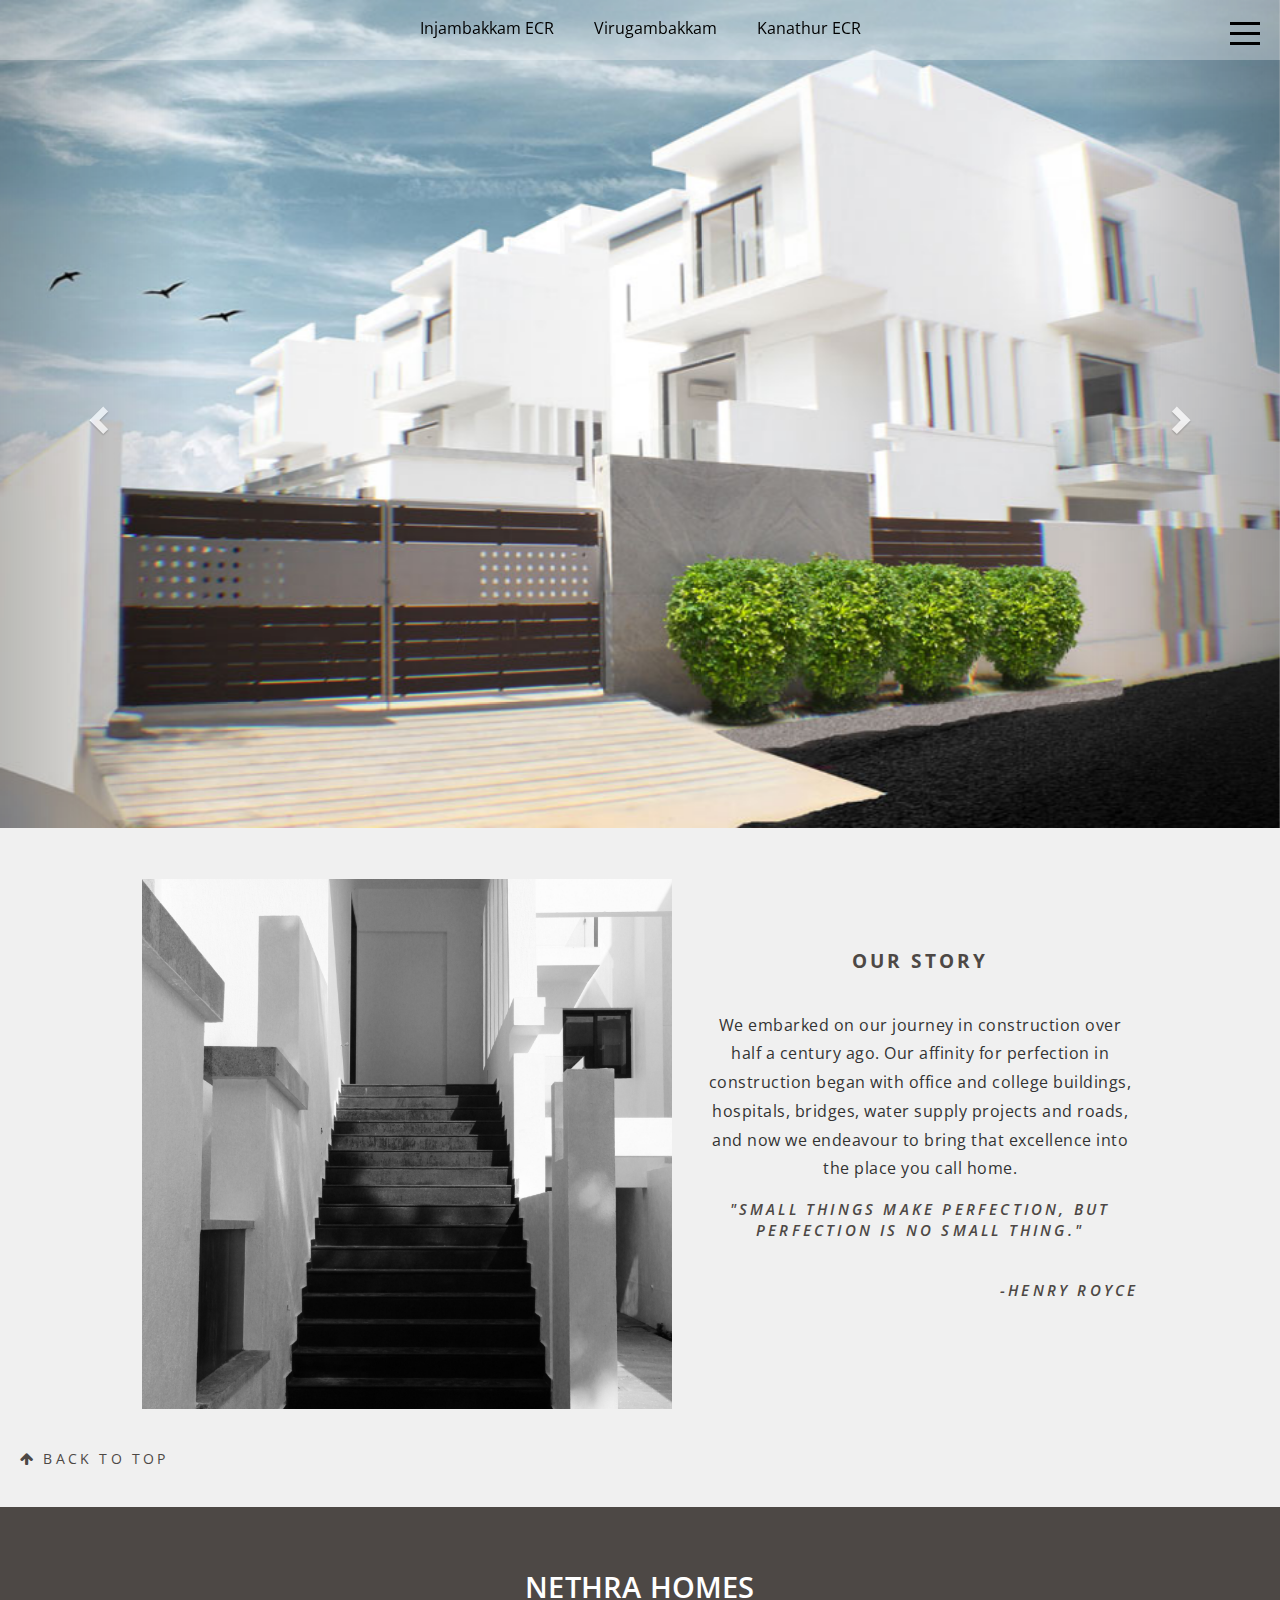
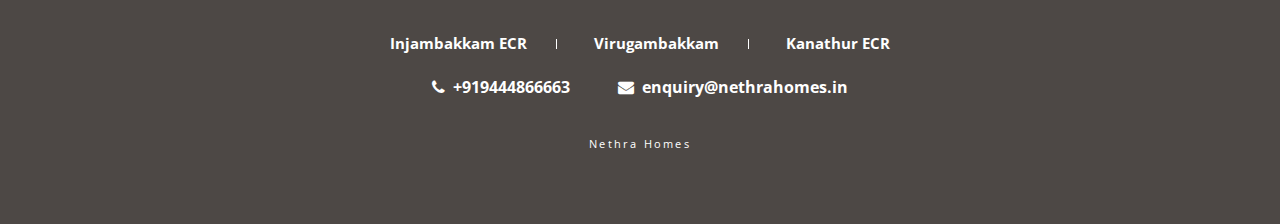
==== index.html @ 986ff78c "changes" ====
<!DOCTYPE html>
<html lang="en-GB" prefix="og: http://ogp.me/ns#">

<!-- Mirrored from housepartnership.co.uk/landing-page/ by HTTrack Website Copier/3.x [XR&CO'2014], Mon, 26 Mar 2018 14:25:42 GMT -->
<!-- Added by HTTrack --><meta http-equiv="content-type" content="text/html;charset=UTF-8" /><!-- /Added by HTTrack -->
<head>
    <meta charset="UTF-8">
    <meta content="width=device-width, initial-scale=1.0, user-scalable=0" name="viewport" />

    <!-- <link rel="profile" href="http://gmpg.org/xfn/11"> -->
    <!-- <link rel="pingback" href="../xmlrpc.html"> -->
    <link href='https://fonts.googleapis.com/css?family=Open+Sans:400,300,400italic,700,300italic,700italic' rel='stylesheet' type='text/css'>


    <title>Landing Page - House Partnership Estate Agents</title>

    <!-- This site is optimized with the Yoast SEO plugin v5.6.1 - https://yoast.com/wordpress/plugins/seo/ -->
    <!-- <link rel="canonical" href="index.html" />
    <meta property="og:locale" content="en_GB" />
    <meta property="og:type" content="article" />
    <meta property="og:title" content="Landing Page - House Partnership Estate Agents" />
    <meta property="og:url" content="index.html" />
    <meta property="og:site_name" content="House Partnership Estate Agents" />
    <meta name="twitter:card" content="summary" />
    <meta name="twitter:title" content="Landing Page - House Partnership Estate Agents" /> -->
    <!-- / Yoast SEO plugin. -->

    <!-- <link rel='dns-prefetch' href='http://wurfl.io/' />
    <link rel='dns-prefetch' href='http://maps.googleapis.com/' />
    <link rel='dns-prefetch' href='http://s.w.org/' />
    <link rel="alternate" type="application/rss+xml" title="House Partnership Estate Agents &raquo; Feed" href="../feed/index.html" />
    <link rel="alternate" type="application/rss+xml" title="House Partnership Estate Agents &raquo; Comments Feed" href="../comments/feed/index.html" /> -->
    <style type="text/css">
        img.wp-smiley,
        img.emoji {
            display: inline !important;
            border: none !important;
            box-shadow: none !important;
            height: 1em !important;
            width: 1em !important;
            margin: 0 .07em !important;
            vertical-align: -0.1em !important;
            background: none !important;
            padding: 0 !important;
        }
        .moveup{
            margin-top:-38%;
        }
        #top-image{
            position: fixed;
            width: 100%;
            height: 60px;
        }
        #top-image>h1{
            font-size: 2em;
        }
        @media screen and (max-width:600px){
            .moveup{
                margin-top: 0;
            }
            #top-image{
                height: 80px;
            }
            #top-image>h1{
                font-size: 1.5em;
            }
        }
    </style>

    <link rel="stylesheet" href="https://maxcdn.bootstrapcdn.com/bootstrap/3.3.7/css/bootstrap.min.css">
    <link rel="stylesheet" href="https://cdnjs.cloudflare.com/ajax/libs/font-awesome/4.7.0/css/font-awesome.min.css">
    <script src="https://ajax.googleapis.com/ajax/libs/jquery/3.3.1/jquery.min.js"></script>
    <script src="https://maxcdn.bootstrapcdn.com/bootstrap/3.3.7/js/bootstrap.min.js"></script>
    <!-- <link rel="stylesheet" href="https://cdnjs.cloudflare.com/ajax/libs/font-awesome/4.7.0/css/font-awesome.min.css"> -->
    <link rel='stylesheet' id='flexslider-css'  href='./wp-content/plugins/vebra-properties/includes/css/flexslider341d.css?ver=4.8.5' type='text/css' media='all' />
    <link rel='stylesheet' id='contact-form-7-css'  href='./wp-content/plugins/contact-form-7/includes/css/styles33a6.css?ver=4.9' type='text/css' media='all' />
    <link rel='stylesheet' id='house-style-css'  href='./wp-content/themes/house/style341d.css?ver=4.8.5' type='text/css' media='all' />
    <!-- <script type='text/javascript' src='./wp-includes/js/jquery/jqueryb8ff.js?ver=1.12.4'></script>
    <script type='text/javascript' src='./wp-includes/js/jquery/jquery-migrate.min330a.js?ver=1.4.1'></script>
    <script type='text/javascript' src='./wp-content/themes/house/js/modernizr-custom341d.js?ver=4.8.5'></script>
    <script type='text/javascript' src='https://maps.googleapis.com/maps/api/js?libraries=places%2Cdrawing%2Cgeometry&amp;ver=4.8.5'></script>
    <script type='text/javascript' src='./wp-content/plugins/vebra-properties/includes/js/infobubble-compiled341d.js?ver=4.8.5'></script>
    <script type='text/javascript' src='./wp-content/plugins/vebra-properties/includes/js/vp341d.js?ver=4.8.5'></script>
    <script type='text/javascript' src='./wp-content/plugins/vebra-properties/includes/js/vp_map341d.js?ver=4.8.5'></script> -->
    <link rel='https://api.w.org/' href='./wp-json/index.html' />
    <!-- <link rel="EditURI" type="application/rsd+xml" title="RSD" href="../xmlrpc0db0.html?rsd" />
    <link rel="wlwmanifest" type="application/wlwmanifest+xml" href="./wp-includes/wlwmanifest.html" />
    <meta name="generator" content="WordPress 4.8.5" />
    <link rel='shortlink' href='../indexd4c3.html?p=758' />
    <link rel="alternate" type="application/json+oembed" href="./wp-json/oembed/1.0/embed3ef6.json?url=http%3A%2F%2Fhousepartnership.co.uk%2Flanding-page%2F" />
    <link rel="alternate" type="text/xml+oembed" href="./wp-json/oembed/1.0/embed0c2a.json?url=http%3A%2F%2Fhousepartnership.co.uk%2Flanding-page%2F&amp;format=xml" />
    <link rel="icon" href="./wp-content/uploads/2016/02/cropped-house-favicon-32x32.png" sizes="32x32" />
    <link rel="icon" href="./wp-content/uploads/2016/02/cropped-house-favicon-192x192.png" sizes="192x192" />
    <link rel="apple-touch-icon-precomposed" href="./wp-content/uploads/2016/02/cropped-house-favicon-180x180.png" />
    <meta name="msapplication-TileImage" content="http://housepartnership.co.uk/wp-content/uploads/2016/02/cropped-house-favicon-270x270.png" /> -->

</head>

<body class="page-template page-template-templates page-template-landing-page page-template-templateslanding-page-php page page-id-758 not-home home">

<style>

    .container{
        padding: 0;
        width: 100%;
        max-width: 100%;
    }

    .carousel-inner .item img{
        height:100%;
        width: 100%;
        max-height: 92vh;
    }

    .carousel-caption a h2{
        text-align: center;
        color:lightblue;
        font-size: 25px;
        text-transform: capitalize;
        width: 100%;
        border-bottom: 2px solid darkgray;
        background-color: #333333;
        padding: 10px;
    }

    .carousel-caption a:hover{
        text-decoration: none;
    }

    .carousel-caption a h2:hover{
        transition: transform .5s;
        transform: scale(1.2);
        color:white;
        border-bottom: 2px solid white;
        background-color: #4B4846;
    }

    .carousel-caption{
        display: flex;
        justify-content: center;
        align-items: center;
    }

    .main-row{
        display: flex;
        justify-content: center;
        align-items: center;
        padding: 0 80px;
        margin: 0;
        background-color: #f0f0f0;
    }

    .main-content{
        text-align: center;
    }

    .main-quotes h1{
        font-size: 15px;
        letter-spacing: none;
        font-style: italic;
        font-weight: 600;
    }

    .main-quotes h2{
        margin-top: -5%;
    }

    .locations {
        display: flex;
        justify-content: center;
        align-items: center;
    }

    .locations span {
        font-size: 16px;
        letter-spacing: 0;
        margin:20px;

    }

    .locations span a {
        text-decoration: none;
        color: black;
    }

    .locations span a:hover {

        color:#d65050;

    }

    #top-image.scrolled {
        background-color: rgba(255,255,255,0.9) !important;
        transition: background-color 200ms linear;
    }

    #footer-lower-menu a{
        letter-spacing: 0;
    }
    #footer-menu a{
        letter-spacing: 0;
    }

    #menu-item-767,#menu-item-444,#menu-item-20{
        display: none;
    }

    @media screen and (max-width:700px){

        #menu-item-767,#menu-item-444,#menu-item-20{
            display:block;
        }
        .locations{
            display: none;
        }

        .carousel-inner .item img{
            min-height: 95vh;
        }

        .carousel-caption h2{
            width: 100%;
            font-size: 20px;
        }

        .main-row{
            display: block;
            padding: 0;
            margin: 0;
        }

        .main-head h2{
            font-size: 25px;
            margin-top: 5%;
        }
        #footer-lower-menu li {
            padding: 3% 0;
        }

    }
</style>
<div id="page" class="site">
    <div id="header-button-wrap" style="z-index: 9999">
        <div class="container center">
            <button id="menu-btn">
                <div id="menu-open">
                    <span></span>
                    <span></span>
                    <span></span>
                    <span></span>
                    <span></span>
                    <span></span>
                </div>
            </button>
        </div>
    </div>
    <nav id="main-nav" class="main-navigation" role="navigation">
        <div id="main-nav-inner">
            <div>
                <div id="close-nav">
                    <div class="container center cf">
                        <button class="close-btn"></button>
                    </div>
                </div>
                <div id="main-nav-wrap">
                    <h1 style="font-weight: 600;">NETHRA HOMES</h1>
                    <div class="menu-main-nav-container"><ul id="primary-menu" class="menu">

                        <li id="menu-item-768" class="menu-item menu-item-type-post_type menu-item-object-page menu-item-768">
                            <a href="index.html">Home</a>
                        </li>
                        <li id="menu-item-767" class="menu-item menu-item-type-post_type menu-item-object-page menu-item-768">
                            <a href="injambakkam.html">Injambakkam ECR</a>
                        </li>
                        <li id="menu-item-444" class="menu-item menu-item-type-post_type menu-item-object-page menu-item-445">
                            <a href="kanathur.html">Kanathur ECR</a>
                        </li>
                        <li id="menu-item-20" class="menu-item menu-item-type-custom menu-item-object-custom menu-item-21">
                            <a href="virugambakkam.html">Virugambakkam</a>
                        </li>
                        <li id="menu-item-445" class="menu-item menu-item-type-post_type menu-item-object-page menu-item-445">
                            <a href="home.html">About Us</a>
                        </li>
                        <li id="menu-item-21" class="menu-item menu-item-type-custom menu-item-object-custom menu-item-21">
                            <a href="#contact">Contact</a>
                        </li>
                    </ul></div>
                </div>
            </div>
    </nav><!-- .main-navigation -->

    <main id="main-content">

        <div id="top-image" style="position: fixed;z-index:999;">
            <div class="locations">
                <span><a href="injambakkam.html">Injambakkam ECR</a></span>
                <span><a href="virugambakkam.html">Virugambakkam</a></span>
                <span><a href="kanathur.html">Kanathur ECR</a></span>
            </div>
        </div>
        <!--<div style="padding:2.2%;"></div>-->

        <!--main-content-->



        <div class="container">
            <div id="myCarousel" class="carousel slide" data-ride="carousel">

                <!-- Wrapper for slides -->
                <div class="carousel-inner">
                    <div class="item active">
                        <img src="Injambakkam/side_elevation.jpg" alt="Los Angeles" style="width:100%;">
                        <!--<div class="carousel-caption">-->
                            <!--<a href="home.html"> <h2>Injambakkam ECR</h2></a>-->
                        <!--</div>-->
                    </div>

                    <div class="item">
                        <img src="Virugambakkam/NorthEastPerspective.jpg" alt="Chicago" style="width:100%;">
                        <!--<div class="carousel-caption">-->
                            <!--<a href="home.html"><h2>Virugambakkam</h2></a>-->
                        <!--</div>-->
                    </div>

                    <div class="item">
                        <img src="Kanathur/Front-Elevation.jpg" alt="New york" style="width:100%;">
                        <!--<div class="carousel-caption">-->
                            <!--<a href="home.html"><h2>Kanathur ECR</h2></a>-->
                        <!--</div>-->
                    </div>
                </div>

                <!-- Left and right controls -->
                <a class="left carousel-control" href="#myCarousel" data-slide="prev">
                    <span class="glyphicon glyphicon-chevron-left"></span>
                    <span class="sr-only">Previous</span>
                </a>
                <a class="right carousel-control" href="#myCarousel" data-slide="next">
                    <span class="glyphicon glyphicon-chevron-right"></span>
                    <span class="sr-only">Next</span>
                </a>
            </div>
        </div>

        <div style="padding: 2%;background-color: #f0f0f0;"></div>
        <div class="container">
        <div class="row main-row">
            <div class="col-md-6">
                    <img src="Kanathur/FrontStairs-square.jpg" class="img-responsive" alt="">
            </div>

            <div class="col-md-5 main-content">

                <div class="main-head">
                    <h2>Our Story</h2>
                </div>
                <div class="main-desc">
                    <p style="letter-spacing:0.5px;">
                        We embarked on our journey in construction over half a century ago.
                        Our affinity for perfection in construction began with office and
                        college buildings, hospitals, bridges, water supply projects and roads,
                        and now we endeavour to bring that excellence into the place you call home.
                    </p>
                </div>
                <div class="main-quotes">
                    <h1>"Small things make perfection, but perfection is no small thing."</h1>
                    <h1 style="float: right;">-Henry Royce</h1>
                </div>

            </div>

        </div>

        </div>






        <!--main-content-->

        <div id="to-top" class="container center" style="background-color: #F0F0F0">
            <a href="#">
                <span class="fa fa-arrow-up"></span> <span>Back To Top</span>
            </a>
        </div>

        <script type="text/javascript" src="./wp-content/themes/house/js/header-logo341d.js?ver=4.8.5"></script>
        <script type="text/javascript" src="./wp-content/themes/house/js/home.js"></script>

        <style>

            toplay .home #top-image video {
                visibility: hidden;
            }

            #top-image h1 span {
                font-size: 30px;
                margin-top: 10px;
            }

            @media only screen and (max-width: 986px) {

            }
        </style>




    </main><!-- #main-content -->



    <section id="contact" style="z-index:9999">

        <div id="contact-inner">

            <div class="container center cf">

                <div class="cf">
                    <button id="close-contact" class="close-btn"></button>
                </div>

                <div id="contact-details">

                    <h1>Contact</h1>

                    <!--<h2>SOUTH WEST LONDON</h2>-->

                    <p>Nethra Homes</p>
                    <br>
                    <p><span class="fa fa-phone">&nbsp;+919444866663</span></p>
                    <br>
                    <p><span class="fa fa-envelope">&nbsp;enquiry@nethrahomes.in</span></p>

                </div>


            </div>

        </div>

    </section>



    <footer id="main-footer" role="contentinfo">

        <div id="footer-logo">
            <h1 style="color: white;font-weight: 600;padding-bottom: 0;margin-bottom: -5%;letter-spacing:0.2px;">NETHRA HOMES</h1>
        </div>


        <nav id="footer-nav" class="main-navigation" role="navigation">

            <div class="menu-footer-lower-container"><ul id="footer-lower-menu" class="menu">
                <li id="menu-item-62" class="menu-item menu-item-type-post_type menu-item-object-page menu-item-62">
                    <a href="injambakkam.html" style="font-weight: 500;font-size:15px;"><strong>Injambakkam ECR</strong></a>
                </li>
                <li id="menu-item-162" class="menu-item menu-item-type-custom menu-item-object-custom menu-item-162">
                    <a href="virugambakkam.html" style="font-weight: 500;font-size:15px;"><strong>Virugambakkam</strong></a>
                </li>
                <li id="menu-item-162" class="menu-item menu-item-type-custom menu-item-object-custom menu-item-162">
                    <a href="kanathur.html" style="font-weight: 500;font-size:15px;"><strong>Kanathur ECR</strong></a>
                </li>
            </ul></div>
            <div class="menu-footer-menu-container"><ul id="footer-menu" class="menu">
                <li id="menu-item-51" class="menu-item menu-item-type-post_type menu-item-object-page menu-item-51">
                    <a href="#"><span class="fa fa-phone"></span>&nbsp; +919444866663</a>
                </li>
                <li id="menu-item-767" class="menu-item menu-item-type-post_type menu-item-object-page menu-item-767">
                    <a href="#" style="text-transform: lowercase;"><span class="fa fa-envelope"></span>&nbsp; enquiry@nethrahomes.in</a>
                </li>
            </ul></div>
        </nav>

        <p>Nethra Homes</p>

    </footer>

</div><!-- #page -->
<script>
    $(function () {
        $(document).scroll(function () {
            var $nav = $("#top-image");
            $nav.toggleClass('scrolled', $(this).scrollTop() > $nav.height());
        });
    });
</script>
<!-- <script type='text/javascript' src='wp-content/plugins/contact-form-7/includes/js/scripts33a6.js?ver=4.9'></script> -->
<!-- <script type='text/javascript' src='wp-content/themes/house/js/salvattore.min341d.js?ver=4.8.5'></script> -->
<!-- <script type='text/javascript' src='wp-content/themes/house/js/jquery.simplePagination341d.js?ver=4.8.5'></script> -->
<!-- <script type='text/javascript' src='http://wurfl.io/wurfl.js?ver=4.8.5'></script> -->
<script type='text/javascript' src='wp-content/themes/house/js/main341d.js?ver=4.8.5'></script>
<!-- <script type='text/javascript' src='wp-content/themes/house/js/properties-list341d.js?ver=4.8.5'></script> -->
<!-- <script type='text/javascript' src='./wp-content/themes/house/js/page341d.js?ver=4.8.5'></script> -->
<!-- <script type='text/javascript' src='./wp-content/themes/house/js/slick.min341d.js?ver=4.8.5'></script> -->
<!-- <script type='text/javascript' src='./wp-content/plugins/vebra-properties/includes/js/jquery.flexslider-min001e.js?ver=2.0.0'></script> -->
<!-- <script type='text/javascript' src='./wp-content/plugins/vebra-properties/includes/js/jquery.cookief269.js?ver=1.0.1'></script> -->
<!-- <script type='text/javascript' src='./wp-includes/js/wp-embed.min341d.js?ver=4.8.5'></script> -->


</body>

</html>
---- wp-content/themes/house/style341d.css ----
* {
  -webkit-box-sizing: border-box;
  box-sizing: border-box; }

html, body, div, span, applet, object, iframe,
h1, h2, h3, h4, h5, h6, p, blockquote, pre,
a, abbr, acronym, address, big, cite, code,
del, dfn, em, img, ins, kbd, q, s, samp,
small, strike, strong, sub, sup, tt, var,
b, u, i, center,
dl, dt, dd, ol, ul, li,
fieldset, form, label, legend,
table, caption, tbody, tfoot, thead, tr, th, td,
article, aside, canvas, details, embed,
figure, figcaption, footer, header, hgroup,
menu, nav, output, ruby, section, summary,
time, mark, audio, video {
  margin: 0;
  padding: 0;
  border: 0;
  font-size: 100%;
  font: inherit;
  vertical-align: baseline; }

/* HTML5 display-role reset for older browsers */
article, aside, details, figcaption, figure,
footer, header, hgroup, menu, nav, section {
  display: block; }

html {
  background-color: #fff; }

body {
  font-family: 'Open Sans', sans-serif;
  line-height: 1;
  letter-spacing: 0.2em; }

ol, ul {
  list-style: none; }

blockquote, q {
  quotes: none; }

blockquote:before, blockquote:after,
q:before, q:after {
  content: '';
  content: none; }

table {
  border-collapse: collapse;
  border-spacing: 0; }

a, button {
  color: #4d4845; }
  a:focus, button:focus {
    outline: none; }

input, textarea, button {
  letter-spacing: 0.1em;
  font-family: 'Open Sans', sans-serif;
  font-size: 1rem;
  font-weight: 100; }
  input:focus, textarea:focus, button:focus {
    outline: none;
    border: none; }

textarea {
  width: 100%;
  display: block; }

button {
  cursor: pointer; }

h1, h2, h3, h4, h5, h6 {
  color: #4d4845;
  line-height: 1.2; }

h1 {
  margin-bottom: 1em;
  font-size: 1.8rem;
  font-weight: 100;
  text-transform: uppercase;
  line-height: 1.4;
}
  h1:after {
    content: '';
    width: 55px;
    height: 1px;
    display: block;
    margin-top: 1.5em;
  }

h2 {
  margin-bottom: 2em;
  font-size: 1.2rem;
  font-weight: bold;
  text-transform: uppercase; }

p {
  margin: 1em 0;
  line-height: 1.8;
  letter-spacing: 0.1em; }
  p a {
    color: inherit; }

a[href^="tel"] {
  color: inherit;
  text-decoration: none; }

strong {
  font-weight: bold; }

::-webkit-input-placeholder {
  color: #fff; }

::-moz-placeholder {
  color: #fff; }

:-ms-input-placeholder {
  color: #fff; }

:-moz-placeholder {
  color: #fff; }

@font-face {
  font-family: 'icomoon';
  src: url("fonts/icomoon9cbf.html?3mn1bl");
  src: url("fonts/icomoon9cbf.html?3mn1bl#iefix") format("embedded-opentype"), url("fonts/icomoon9cbf-2.html?3mn1bl") format("truetype"), url("fonts/icomoon9cbf-3.html?3mn1bl") format("woff"), url("fonts/icomoon9cbf.svg?3mn1bl#icomoon") format("svg");
  font-weight: normal;
  font-style: normal; }

[class^="icon-"], [class*=" icon-"] {
  /* use !important to prevent issues with browser extensions that change fonts */
  font-family: 'icomoon' !important;
  speak: none;
  font-style: normal;
  font-weight: normal;
  font-variant: normal;
  text-transform: none;
  line-height: 1;
  /* Better Font Rendering =========== */
  -webkit-font-smoothing: antialiased;
  -moz-osx-font-smoothing: grayscale; }

.icon-pinterest:before {
  content: "\e90e"; }

.icon-instagram:before {
  content: "\e90f"; }

.icon-twitter:before {
  content: "\e910"; }

.icon-linkedin:before {
  content: "\eaca"; }

.icon-facebook:before {
  content: "\e911"; }

.icon-film:before {
  content: "\e90d"; }

.icon-globe:before {
  content: "\e90c"; }

.icon-chevron-up:before {
  content: "\e909"; }

.icon-chevron-down:before {
  content: "\e908"; }

.icon-chevron-right:before {
  content: "\e90a"; }

.icon-chevron-left:before {
  content: "\e90b"; }

.icon-download:before {
  content: "\e903"; }

.icon-location:before {
  content: "\e904"; }

.icon-email:before {
  content: "\e905"; }

.icon-gallery:before {
  content: "\e912";
  color: #4d4845; }

.icon-share:before {
  content: "\e906"; }

.icon-play:before {
  content: "\e901"; }

.icon-arrow-up:before {
  content: "\e902"; }

.icon-arrow-left:before {
  content: "\e907"; }

.icon-arrow-right:before {
  content: "\e900"; }

/* Slider */
.slick-slider {
  position: relative;
  display: block;
  -moz-box-sizing: border-box;
  -webkit-box-sizing: border-box;
  box-sizing: border-box;
  -webkit-touch-callout: none;
  -webkit-user-select: none;
  -khtml-user-select: none;
  -moz-user-select: none;
  -ms-user-select: none;
  user-select: none;
  -ms-touch-action: pan-y;
  touch-action: pan-y;
  -webkit-tap-highlight-color: transparent; }

.slick-list {
  position: relative;
  overflow: hidden;
  display: block;
  margin: 0;
  padding: 0; }
  .slick-list:focus {
    outline: none; }
  .slick-list.dragging {
    cursor: pointer;
    cursor: hand; }

.slick-slider .slick-track,
.slick-slider .slick-list {
  -webkit-transform: translate3d(0, 0, 0);
  -moz-transform: translate3d(0, 0, 0);
  -ms-transform: translate3d(0, 0, 0);
  -o-transform: translate3d(0, 0, 0);
  transform: translate3d(0, 0, 0); }

.slick-track {
  position: relative;
  left: 0;
  top: 0;
  display: block; }
  .slick-track:before, .slick-track:after {
    content: "";
    display: table; }
  .slick-track:after {
    clear: both; }
  .slick-loading .slick-track {
    visibility: hidden; }

.slick-slide {
  float: left;
  height: 100%;
  min-height: 1px;
  display: none; }
  [dir="rtl"] .slick-slide {
    float: right; }
  .slick-slide img {
    display: block; }
  .slick-slide.slick-loading img {
    display: none; }
  .slick-slide.dragging img {
    pointer-events: none; }
  .slick-initialized .slick-slide {
    display: block; }
  .slick-loading .slick-slide {
    visibility: hidden; }
  .slick-vertical .slick-slide {
    display: block;
    height: auto;
    border: 1px solid transparent; }
  .slick-slide:focus {
    outline: none; }

.slick-arrow.slick-hidden {
  display: none; }

/* Make clicks pass-through */
#nprogress {
  pointer-events: none; }

#nprogress .bar {
  background: #29d;
  position: fixed;
  z-index: 1031;
  top: 0;
  left: 0;
  width: 100%;
  height: 2px; }

/* Fancy blur effect */
#nprogress .peg {
  display: block;
  position: absolute;
  right: 0px;
  width: 100px;
  height: 100%;
  -webkit-box-shadow: 0 0 10px #29d, 0 0 5px #29d;
  box-shadow: 0 0 10px #29d, 0 0 5px #29d;
  opacity: 1.0;
  -webkit-transform: rotate(3deg) translate(0px, -4px);
  -ms-transform: rotate(3deg) translate(0px, -4px);
  transform: rotate(3deg) translate(0px, -4px); }

/* Remove these to get rid of the spinner */
#nprogress .spinner {
  display: block;
  position: fixed;
  z-index: 1031;
  top: 15px;
  right: 15px; }

#nprogress .spinner-icon {
  width: 18px;
  height: 18px;
  -webkit-box-sizing: border-box;
  box-sizing: border-box;
  border: solid 2px transparent;
  border-top-color: #29d;
  border-left-color: #29d;
  border-radius: 50%;
  -webkit-animation: nprogress-spinner 400ms linear infinite;
  animation: nprogress-spinner 400ms linear infinite; }

.nprogress-custom-parent {
  overflow: hidden;
  position: relative; }

.nprogress-custom-parent #nprogress .spinner,
.nprogress-custom-parent #nprogress .bar {
  position: absolute; }

@-webkit-keyframes nprogress-spinner {
  0% {
    -webkit-transform: rotate(0deg); }
  100% {
    -webkit-transform: rotate(360deg); } }

@keyframes nprogress-spinner {
  0% {
    -webkit-transform: rotate(0deg);
    transform: rotate(0deg); }
  100% {
    -webkit-transform: rotate(360deg);
    transform: rotate(360deg); } }

.cf:before, .cf:after {
  content: '';
  display: block;
  clear: both; }

.full-height {
  height: 568px;
  height: 100vh; }

.container {
  max-width: 1660px; }

.small-container {
  max-width: 840px; }

.center {
  margin-left: auto;
  margin-right: auto; }

.close-btn {
  width: 30px;
  height: 30px;
  border: none;
  padding: 0;
  margin: 0;
  background: none;
  position: relative; }
  .close-btn:before, .close-btn:after {
    content: '';
    width: 100%;
    height: 3px;
    background-color: #fff;
    position: absolute;
    top: 50%;
    left: 0; }
  .close-btn:before {
    -webkit-transform: translateY(-50%) rotate(45deg);
    -ms-transform: translateY(-50%) rotate(45deg);
    transform: translateY(-50%) rotate(45deg); }
  .close-btn:after {
    -webkit-transform: translateY(-50%) rotate(-45deg);
    -ms-transform: translateY(-50%) rotate(-45deg);
    transform: translateY(-50%) rotate(-45deg); }

#wpadminbar {
  display: none; }

#main-header {
  width: 100%;
  height: 66px;
  position: absolute;
  top: 0;
  left: 0;
  background-color: transparent;
  pointer-events: none;
  z-index: 500;
  -webkit-transition: background-color 0.5s;
  -o-transition: background-color 0.5s;
  transition: background-color 0.5s; }
  #main-header.fix-logo {
    position: fixed; }
    #main-header.fix-logo #main-header-inner {
      height: 100% !important; }
    #main-header.fix-logo #main-header-logo svg {
      height: 32px; }
    #main-header.fix-logo #main-logo-backup span {
      height: 31px; }
    #main-header.fix-logo .main-logo-backup-h {
      width: 24px;
      -webkit-transition: width 0.75s, height 0.75s;
      -o-transition: width 0.75s, height 0.75s;
      transition: width 0.75s, height 0.75s; }
    #main-header.fix-logo .main-logo-backup-o {
      width: 20px;
      -webkit-transition: width 0.75s, height 0.75s, opacity 0.5s 0.4s;
      -o-transition: width 0.75s, height 0.75s, opacity 0.5s 0.4s;
      transition: width 0.75s, height 0.75s, opacity 0.5s 0.4s; }
    #main-header.fix-logo .main-logo-backup-u {
      width: 24px;
      -webkit-transition: width 0.75s, height 0.75s, opacity 0.5s 0.3s;
      -o-transition: width 0.75s, height 0.75s, opacity 0.5s 0.3s;
      transition: width 0.75s, height 0.75s, opacity 0.5s 0.3s; }
    #main-header.fix-logo .main-logo-backup-s {
      width: 14px;
      -webkit-transition: width 0.75s, height 0.75s, opacity 0.5s 0.2s;
      -o-transition: width 0.75s, height 0.75s, opacity 0.5s 0.2s;
      transition: width 0.75s, height 0.75s, opacity 0.5s 0.2s; }
    #main-header.fix-logo .main-logo-backup-e {
      width: 17px;
      -webkit-transition: width 0.75s, height 0.75s, opacity 0.5s 0.1s;
      -o-transition: width 0.75s, height 0.75s, opacity 0.5s 0.1s;
      transition: width 0.75s, height 0.75s, opacity 0.5s 0.1s; }
    #main-header.fix-logo .main-logo-backup-dot {
      width: 4px;
      -webkit-transition: width 0.75s, height 0.75s, -webkit-transform 0.5s 0.6s;
      transition: width 0.75s, height 0.75s, -webkit-transform 0.5s 0.6s;
      -o-transition: width 0.75s, height 0.75s, transform 0.5s 0.6s;
      transition: width 0.75s, height 0.75s, transform 0.5s 0.6s;
      transition: width 0.75s, height 0.75s, transform 0.5s 0.6s, -webkit-transform 0.5s 0.6s; }
  #main-header.shrink-logo-perm #main-header-inner {
    height: 66px !important;
    -webkit-transition: height 0.75s;
    -o-transition: height 0.75s;
    transition: height 0.75s;
    position: fixed; }
  #main-header.shrink-logo-perm #main-header-logo {
    width: 123px !important; }
    #main-header.shrink-logo-perm #main-header-logo svg {
      height: 32px; }
  #main-header.shrink-logo-perm #main-logo-backup span {
    height: 31px; }
  #main-header.shrink-logo-perm .main-logo-backup-h {
    width: 24px;
    -webkit-transition: width 0.75s, height 0.75s;
    -o-transition: width 0.75s, height 0.75s;
    transition: width 0.75s, height 0.75s; }
  #main-header.shrink-logo-perm .main-logo-backup-o {
    width: 20px;
    -webkit-transition: width 0.75s, height 0.75s, opacity 0.5s 0.4s;
    -o-transition: width 0.75s, height 0.75s, opacity 0.5s 0.4s;
    transition: width 0.75s, height 0.75s, opacity 0.5s 0.4s; }
  #main-header.shrink-logo-perm .main-logo-backup-u {
    width: 24px;
    -webkit-transition: width 0.75s, height 0.75s, opacity 0.5s 0.3s;
    -o-transition: width 0.75s, height 0.75s, opacity 0.5s 0.3s;
    transition: width 0.75s, height 0.75s, opacity 0.5s 0.3s; }
  #main-header.shrink-logo-perm .main-logo-backup-s {
    width: 14px;
    -webkit-transition: width 0.75s, height 0.75s, opacity 0.5s 0.2s;
    -o-transition: width 0.75s, height 0.75s, opacity 0.5s 0.2s;
    transition: width 0.75s, height 0.75s, opacity 0.5s 0.2s; }
  #main-header.shrink-logo-perm .main-logo-backup-e {
    width: 17px;
    -webkit-transition: width 0.75s, height 0.75s, opacity 0.5s 0.1s;
    -o-transition: width 0.75s, height 0.75s, opacity 0.5s 0.1s;
    transition: width 0.75s, height 0.75s, opacity 0.5s 0.1s; }
  #main-header.shrink-logo-perm .main-logo-backup-dot {
    width: 4px;
    -webkit-transition: width 0.75s, height 0.75s, -webkit-transform 0.5s 0.6s;
    transition: width 0.75s, height 0.75s, -webkit-transform 0.5s 0.6s;
    -o-transition: width 0.75s, height 0.75s, transform 0.5s 0.6s;
    transition: width 0.75s, height 0.75s, transform 0.5s 0.6s;
    transition: width 0.75s, height 0.75s, transform 0.5s 0.6s, -webkit-transform 0.5s 0.6s; }

#main-header-inner {
  position: relative; }
  #main-header-inner .container {
    height: 100%;
    padding: 20px; }
    #main-header-inner .container > div {
      height: 100%;
      position: relative; }

#main-header-logo {
  width: 100%;
  position: absolute;
  top: 50%;
  left: 0;
  display: block;
  -webkit-transform: translateY(-50%) translateZ(0);
  transform: translateY(-50%) translateZ(0);
  -webkit-perspective: 1000;
  perspective: 1000;
  -webkit-backface-visibility: hidden;
  backface-visibility: hidden;
  -webkit-transition: width 0.75s;
  -o-transition: width 0.75s;
  transition: width 0.75s;
  text-align: center; }
  #main-header-logo a {
    display: inline-block;
    pointer-events: auto; }
  #main-header-logo svg {
    width: auto;
    height: 42px;
    display: inline-block;
    overflow: visible;
    stroke: #fff;
    stroke-width: 1px;
    fill: #fff;
    -webkit-transition: height 0.5s, fill 0.5s, stroke 0.5s;
    -o-transition: height 0.5s, fill 0.5s, stroke 0.5s;
    transition: height 0.5s, fill 0.5s, stroke 0.5s; }

.logo-dot {
  -webkit-transform: translateX(0);
  -ms-transform: translateX(0);
  transform: translateX(0);
  -webkit-transition: -webkit-transform 0.5s;
  transition: -webkit-transform 0.5s;
  -o-transition: transform 0.5s;
  transition: transform 0.5s;
  transition: transform 0.5s, -webkit-transform 0.5s; }

.logo-o, .logo-u, .logo-s, .logo-e {
  stroke-dasharray: 1000; }

.logo-o {
  -webkit-transition: fill 2s 0.1s, stroke-dashoffset 0.5s 0.1s;
  -o-transition: fill 2s 0.1s, stroke-dashoffset 0.5s 0.1s;
  transition: fill 2s 0.1s, stroke-dashoffset 0.5s 0.1s;
  stroke-dashoffset: 830; }

.logo-u {
  -webkit-transition: fill 2s 0.2s, stroke-dashoffset 0.5s 0.2s;
  -o-transition: fill 2s 0.2s, stroke-dashoffset 0.5s 0.2s;
  transition: fill 2s 0.2s, stroke-dashoffset 0.5s 0.2s;
  stroke-dashoffset: 700; }

.logo-s {
  -webkit-transition: fill 2s 0.3s, stroke-dashoffset 0.5s 0.3s;
  -o-transition: fill 2s 0.3s, stroke-dashoffset 0.5s 0.3s;
  transition: fill 2s 0.3s, stroke-dashoffset 0.5s 0.3s;
  stroke-dashoffset: 760; }

.logo-e {
  -webkit-transition: fill 2s 0.4s, stroke-dashoffset 0.5s 0.4s;
  -o-transition: fill 2s 0.4s, stroke-dashoffset 0.5s 0.4s;
  transition: fill 2s 0.4s, stroke-dashoffset 0.5s 0.4s;
  stroke-dashoffset: 790; }

.shrink-logo .logo-dot, .shrink-logo-perm .logo-dot, .page-template-properties #main-header-logo .logo-dot, .page-template-properties-rent #main-header-logo .logo-dot, .page-template-default.not-home #main-header-logo .logo-dot, .error404 #main-header-logo .logo-dot, .page-template-videos #main-header-logo .logo-dot {
  -webkit-transform: translateX(-200px);
  -ms-transform: translateX(-200px);
  transform: translateX(-200px);
  -webkit-transition: -webkit-transform 0.5s 0.6s;
  transition: -webkit-transform 0.5s 0.6s;
  -o-transition: transform 0.5s 0.6s;
  transition: transform 0.5s 0.6s;
  transition: transform 0.5s 0.6s, -webkit-transform 0.5s 0.6s; }

.shrink-logo .logo-o, .shrink-logo .logo-u, .shrink-logo .logo-s, .shrink-logo .logo-e, .shrink-logo-perm .logo-o, .shrink-logo-perm .logo-u, .shrink-logo-perm .logo-s, .shrink-logo-perm .logo-e, .page-template-properties #main-header-logo .logo-o, .page-template-properties #main-header-logo .logo-u, .page-template-properties #main-header-logo .logo-s, .page-template-properties #main-header-logo .logo-e, .page-template-properties-rent #main-header-logo .logo-o, .page-template-properties-rent #main-header-logo .logo-u, .page-template-properties-rent #main-header-logo .logo-s, .page-template-properties-rent #main-header-logo .logo-e, .page-template-default.not-home #main-header-logo .logo-o, .page-template-default.not-home #main-header-logo .logo-u, .page-template-default.not-home #main-header-logo .logo-s, .page-template-default.not-home #main-header-logo .logo-e, .error404 #main-header-logo .logo-o, .error404 #main-header-logo .logo-u, .error404 #main-header-logo .logo-s, .error404 #main-header-logo .logo-e, .page-template-videos #main-header-logo .logo-o, .page-template-videos #main-header-logo .logo-u, .page-template-videos #main-header-logo .logo-s, .page-template-videos #main-header-logo .logo-e {
  fill: rgba(255, 255, 255, 0);
  stroke-dashoffset: 1000; }

.shrink-logo .logo-o, .shrink-logo-perm .logo-o, .page-template-properties #main-header-logo .logo-o, .page-template-properties-rent #main-header-logo .logo-o, .page-template-default.not-home #main-header-logo .logo-o, .error404 #main-header-logo .logo-o, .page-template-videos #main-header-logo .logo-o {
  -webkit-transition: fill 0.5s 0.3s, stroke-dashoffset 0.5s 0.4s;
  -o-transition: fill 0.5s 0.3s, stroke-dashoffset 0.5s 0.4s;
  transition: fill 0.5s 0.3s, stroke-dashoffset 0.5s 0.4s; }

.shrink-logo .logo-u, .shrink-logo-perm .logo-u, .page-template-properties #main-header-logo .logo-u, .page-template-properties-rent #main-header-logo .logo-u, .page-template-default.not-home #main-header-logo .logo-u, .error404 #main-header-logo .logo-u, .page-template-videos #main-header-logo .logo-u {
  -webkit-transition: fill 0.5s 0.2s, stroke-dashoffset 0.5s 0.3s;
  -o-transition: fill 0.5s 0.2s, stroke-dashoffset 0.5s 0.3s;
  transition: fill 0.5s 0.2s, stroke-dashoffset 0.5s 0.3s; }

.shrink-logo .logo-s, .shrink-logo-perm .logo-s, .page-template-properties #main-header-logo .logo-s, .page-template-properties-rent #main-header-logo .logo-s, .page-template-default.not-home #main-header-logo .logo-s, .error404 #main-header-logo .logo-s, .page-template-videos #main-header-logo .logo-s {
  -webkit-transition: fill 0.5s 0.1s, stroke-dashoffset 0.5s 0.2s;
  -o-transition: fill 0.5s 0.1s, stroke-dashoffset 0.5s 0.2s;
  transition: fill 0.5s 0.1s, stroke-dashoffset 0.5s 0.2s; }

.shrink-logo .logo-e, .shrink-logo-perm .logo-e, .page-template-properties #main-header-logo .logo-e, .page-template-properties-rent #main-header-logo .logo-e, .page-template-default.not-home #main-header-logo .logo-e, .error404 #main-header-logo .logo-e, .page-template-videos #main-header-logo .logo-e {
  -webkit-transition: fill 0.5s, stroke-dashoffset 0.5s 0.1s;
  -o-transition: fill 0.5s, stroke-dashoffset 0.5s 0.1s;
  transition: fill 0.5s, stroke-dashoffset 0.5s 0.1s; }

.shrink-logo .main-logo-backup-o, .shrink-logo .main-logo-backup-u, .shrink-logo .main-logo-backup-s, .shrink-logo .main-logo-backup-e, .shrink-logo-perm .main-logo-backup-o, .shrink-logo-perm .main-logo-backup-u, .shrink-logo-perm .main-logo-backup-s, .shrink-logo-perm .main-logo-backup-e, .page-template-properties #main-header-logo .main-logo-backup-o, .page-template-properties #main-header-logo .main-logo-backup-u, .page-template-properties #main-header-logo .main-logo-backup-s, .page-template-properties #main-header-logo .main-logo-backup-e, .page-template-properties-rent #main-header-logo .main-logo-backup-o, .page-template-properties-rent #main-header-logo .main-logo-backup-u, .page-template-properties-rent #main-header-logo .main-logo-backup-s, .page-template-properties-rent #main-header-logo .main-logo-backup-e, .page-template-default.not-home #main-header-logo .main-logo-backup-o, .page-template-default.not-home #main-header-logo .main-logo-backup-u, .page-template-default.not-home #main-header-logo .main-logo-backup-s, .page-template-default.not-home #main-header-logo .main-logo-backup-e, .error404 #main-header-logo .main-logo-backup-o, .error404 #main-header-logo .main-logo-backup-u, .error404 #main-header-logo .main-logo-backup-s, .error404 #main-header-logo .main-logo-backup-e, .page-template-videos #main-header-logo .main-logo-backup-o, .page-template-videos #main-header-logo .main-logo-backup-u, .page-template-videos #main-header-logo .main-logo-backup-s, .page-template-videos #main-header-logo .main-logo-backup-e {
  opacity: 0; }

.shrink-logo .main-logo-backup-h, .shrink-logo-perm .main-logo-backup-h, .page-template-properties #main-header-logo .main-logo-backup-h, .page-template-properties-rent #main-header-logo .main-logo-backup-h, .page-template-default.not-home #main-header-logo .main-logo-backup-h, .error404 #main-header-logo .main-logo-backup-h, .page-template-videos #main-header-logo .main-logo-backup-h {
  -webkit-transition: width 0.75s, height 0.75s;
  -o-transition: width 0.75s, height 0.75s;
  transition: width 0.75s, height 0.75s; }

.shrink-logo .main-logo-backup-o, .shrink-logo-perm .main-logo-backup-o, .page-template-properties #main-header-logo .main-logo-backup-o, .page-template-properties-rent #main-header-logo .main-logo-backup-o, .page-template-default.not-home #main-header-logo .main-logo-backup-o, .error404 #main-header-logo .main-logo-backup-o, .page-template-videos #main-header-logo .main-logo-backup-o {
  -webkit-transition: width 0.75s, height 0.75s, opacity 0.5s 0.4s;
  -o-transition: width 0.75s, height 0.75s, opacity 0.5s 0.4s;
  transition: width 0.75s, height 0.75s, opacity 0.5s 0.4s; }

.shrink-logo .main-logo-backup-u, .shrink-logo-perm .main-logo-backup-u, .page-template-properties #main-header-logo .main-logo-backup-u, .page-template-properties-rent #main-header-logo .main-logo-backup-u, .page-template-default.not-home #main-header-logo .main-logo-backup-u, .error404 #main-header-logo .main-logo-backup-u, .page-template-videos #main-header-logo .main-logo-backup-u {
  -webkit-transition: width 0.75s, height 0.75s, opacity 0.5s 0.3s;
  -o-transition: width 0.75s, height 0.75s, opacity 0.5s 0.3s;
  transition: width 0.75s, height 0.75s, opacity 0.5s 0.3s; }

.shrink-logo .main-logo-backup-s, .shrink-logo-perm .main-logo-backup-s, .page-template-properties #main-header-logo .main-logo-backup-s, .page-template-properties-rent #main-header-logo .main-logo-backup-s, .page-template-default.not-home #main-header-logo .main-logo-backup-s, .error404 #main-header-logo .main-logo-backup-s, .page-template-videos #main-header-logo .main-logo-backup-s {
  -webkit-transition: width 0.75s, height 0.75s, opacity 0.5s 0.2s;
  -o-transition: width 0.75s, height 0.75s, opacity 0.5s 0.2s;
  transition: width 0.75s, height 0.75s, opacity 0.5s 0.2s; }

.shrink-logo .main-logo-backup-e, .shrink-logo-perm .main-logo-backup-e, .page-template-properties #main-header-logo .main-logo-backup-e, .page-template-properties-rent #main-header-logo .main-logo-backup-e, .page-template-default.not-home #main-header-logo .main-logo-backup-e, .error404 #main-header-logo .main-logo-backup-e, .page-template-videos #main-header-logo .main-logo-backup-e {
  -webkit-transition: width 0.75s, height 0.75s, opacity 0.5s 0.1s;
  -o-transition: width 0.75s, height 0.75s, opacity 0.5s 0.1s;
  transition: width 0.75s, height 0.75s, opacity 0.5s 0.1s; }

.shrink-logo .main-logo-backup-dot, .shrink-logo-perm .main-logo-backup-dot, .page-template-properties #main-header-logo .main-logo-backup-dot, .page-template-properties-rent #main-header-logo .main-logo-backup-dot, .page-template-default.not-home #main-header-logo .main-logo-backup-dot, .error404 #main-header-logo .main-logo-backup-dot, .page-template-videos #main-header-logo .main-logo-backup-dot {
  -webkit-transform: translateX(-1920%);
  -ms-transform: translateX(-1920%);
  transform: translateX(-1920%);
  -webkit-transition: width 0.75s, height 0.75s, -webkit-transform 0.5s 0.6s;
  transition: width 0.75s, height 0.75s, -webkit-transform 0.5s 0.6s;
  -o-transition: width 0.75s, height 0.75s, transform 0.5s 0.6s;
  transition: width 0.75s, height 0.75s, transform 0.5s 0.6s;
  transition: width 0.75s, height 0.75s, transform 0.5s 0.6s, -webkit-transform 0.5s 0.6s; }

#main-logo-backup {
  display: none;
  font-size: 0; }

#main-logo-backup span {
  height: 41px;
  display: inline-block;
  margin: 0 1px;
  background-position: bottom;
  background-repeat: no-repeat;
  background-size: contain; }

.main-logo-backup-h {
  width: 33px;
  background-image: url(images/logo-h.png); }

.main-logo-backup-o {
  width: 28px;
  margin-left: -3px;
  background-image: url(images/logo-o.png);
  -webkit-transition: width 0.75s, height 0.75s, opacity 0.5s 0.1s;
  -o-transition: width 0.75s, height 0.75s, opacity 0.5s 0.1s;
  transition: width 0.75s, height 0.75s, opacity 0.5s 0.1s; }

.main-logo-backup-u {
  width: 33px;
  margin-left: -2px;
  background-image: url(images/logo-u.png);
  -webkit-transition: width 0.75s, height 0.75s, opacity 0.5s 0.2s;
  -o-transition: width 0.75s, height 0.75s, opacity 0.5s 0.2s;
  transition: width 0.75s, height 0.75s, opacity 0.5s 0.2s; }

.main-logo-backup-s {
  width: 20px;
  margin-left: -3px;
  background-image: url(images/logo-s.png);
  -webkit-transition: width 0.75s, height 0.75s, opacity 0.5s 0.3s;
  -o-transition: width 0.75s, height 0.75s, opacity 0.5s 0.3s;
  transition: width 0.75s, height 0.75s, opacity 0.5s 0.3s; }

.main-logo-backup-e {
  width: 24px;
  margin-left: -2px;
  background-image: url(images/logo-e.png);
  -webkit-transition: width 0.75s, height 0.75s, opacity 0.5s 0.4s;
  -o-transition: width 0.75s, height 0.75s, opacity 0.5s 0.4s;
  transition: width 0.75s, height 0.75s, opacity 0.5s 0.4s; }

.main-logo-backup-dot {
  width: 6px;
  margin-left: -2px;
  background-image: url(images/logo-dot.png);
  -webkit-transform: translateX(0);
  -ms-transform: translateX(0);
  transform: translateX(0); }

#main-logo-backup-grey {
  height: 0;
  opacity: 0;
  -webkit-transition: opacity 0.5s;
  -o-transition: opacity 0.5s;
  transition: opacity 0.5s; }
  #main-logo-backup-grey .main-logo-backup-h {
    background-image: url(images/logo-h.png); }
  #main-logo-backup-grey .main-logo-backup-o {
    background-image: url(images/logo-o.png); }
  #main-logo-backup-grey .main-logo-backup-u {
    background-image: url(images/logo-u.png); }
  #main-logo-backup-grey .main-logo-backup-s {
    background-image: url(images/logo-s.png); }
  #main-logo-backup-grey .main-logo-backup-e {
    background-image: url(images/logo-e.png); }
  #main-logo-backup-grey .main-logo-backup-dot {
    background-image: url(images/logo-dot.png); }

#main-logo-backup-white {
  opacity: 1;
  -webkit-transition: opacity 0.5s;
  -o-transition: opacity 0.5s;
  transition: opacity 0.5s; }
  #main-logo-backup-white .main-logo-backup-h {
    background-image: url(images/logo-h-white.png); }
  #main-logo-backup-white .main-logo-backup-o {
    background-image: url(images/logo-o-white.png); }
  #main-logo-backup-white .main-logo-backup-u {
    background-image: url(images/logo-u-white.png); }
  #main-logo-backup-white .main-logo-backup-s {
    background-image: url(images/logo-s-white.png); }
  #main-logo-backup-white .main-logo-backup-e {
    background-image: url(images/logo-e-white.png); }
  #main-logo-backup-white .main-logo-backup-dot {
    background-image: url(images/logo-dot-white.png); }

.header-white #menu-btn {
  color:black; }

.header-white #menu-open span {
  background-color: black; }

.header-white #main-header {
  pointer-events: auto; }
  .header-white #main-header #main-header-logo svg {
    fill: #4d4845;
    stroke: #4d4845; }
  .header-white #main-header #main-logo-backup-grey {
    opacity: 1; }
  .header-white #main-header #main-logo-backup-white {
    opacity: 0; }

.no-smil #main-header-logo svg {
  display: none; }

.no-smil #main-logo-backup {
  display: inline-block; }

#main-nav {
  width: 100%;
  height: 100%;
  position: fixed;
  top: -100%;
  left: 0;
  padding: 10px;
  pointer-events: none;
  opacity: 0;
  -webkit-transition: opacity 1s, top 0s 1s;
  -o-transition: opacity 1s, top 0s 1s;
  transition: opacity 1s, top 0s 1s;
  z-index: 5000;
  text-align: center;
  overflow-y: scroll;
  -webkit-overflow-scrolling: touch; }

#main-nav-inner {
  min-height: 100%;
  background-color: #d6d5d4;
  position: relative; }
  #main-nav-inner > div {
    height: 100%;
    position: relative; }

#main-nav-wrap {
  width: 100%;
  position: absolute;
  top: 50%;
  -webkit-transform: translateY(-50%);
  -ms-transform: translateY(-50%);
  transform: translateY(-50%);
  padding: 60px 0; }
  #main-nav-wrap svg {
    width: 50px;
    margin-bottom: 30px;
    fill: #fff; }
  #main-nav-wrap li {
    margin: 2em 0; }
  #main-nav-wrap a {
    text-decoration: none;
    font-weight: 100;
    text-transform: uppercase;
    font-size: 1.2rem; }

.social-media {
  margin-top: 60px; }
  .social-media a {
    margin: 0 10px;
    color: #fff; }

#header-button-wrap {
  width: 100%;
  position: fixed;
  top: 0;
  left: 0;
  z-index: 600;
  pointer-events: none;
  -webkit-perspective: 1000;
  perspective: 1000;
  -webkit-backface-visibility: hidden;
  backface-visibility: hidden; }
  #header-button-wrap .container {
    height: 66px;
    padding: 22px 20px 21px; }

#menu-btn {
  height: 23px;
  position: absolute;
  top: 22px;
  right: 20px;
  background: none;
  border: none;
  padding: 0;
  margin: 0;
  cursor: pointer;
  pointer-events: auto;
  color:black;
  font-weight: normal;
  text-transform: uppercase;
  -webkit-transition: color 0.5s;
  -o-transition: color 0.5s;
  transition: color 0.5s; }
  #menu-btn span {
    height: 3px;
    display: block;
    position: absolute;
    left: 0; }
  #menu-btn:hover #menu-open span {
    -webkit-animation-iteration-count: infinite;
    animation-iteration-count: infinite;
    -webkit-animation-duration: 1s;
    animation-duration: 1s; }
    #menu-btn:hover #menu-open span:first-of-type, #menu-btn:hover #menu-open span:nth-of-type(3), #menu-btn:hover #menu-open span:nth-of-type(5) {
      -webkit-animation-name: menu-open-bounce-left;
      animation-name: menu-open-bounce-left; }
    #menu-btn:hover #menu-open span:nth-of-type(2), #menu-btn:hover #menu-open span:nth-of-type(4), #menu-btn:hover #menu-open span:nth-of-type(6) {
      -webkit-animation-name: menu-open-bounce-right;
      animation-name: menu-open-bounce-right; }
    #menu-btn:hover #menu-open span:nth-of-type(3), #menu-btn:hover #menu-open span:nth-of-type(4) {
      -webkit-animation-delay: 0.1s;
      animation-delay: 0.1s; }
    #menu-btn:hover #menu-open span:nth-of-type(5), #menu-btn:hover #menu-open span:nth-of-type(6) {
      -webkit-animation-delay: 0.2s;
      animation-delay: 0.2s; }
  #menu-btn:focus #menu-open span {
    -webkit-animation-name: none !important;
    animation-name: none !important; }

#menu-open {
  width: 30px;
  height: 23px;
  position: relative;
  margin-left: 15px;
  float: right; }

@-webkit-keyframes menu-open-bounce-left {
  0% {
    -webkit-transform: translateX(0);
    transform: translateX(0); }
  40% {
    -webkit-transform: translateX(-50%);
    transform: translateX(-50%); }
  100% {
    -webkit-transform: translateX(0);
    transform: translateX(0); } }

@keyframes menu-open-bounce-left {
  0% {
    -webkit-transform: translateX(0);
    transform: translateX(0); }
  40% {
    -webkit-transform: translateX(-50%);
    transform: translateX(-50%); }
  100% {
    -webkit-transform: translateX(0);
    transform: translateX(0); } }

@-webkit-keyframes menu-open-bounce-right {
  0% {
    -webkit-transform: translateX(0);
    transform: translateX(0); }
  40% {
    -webkit-transform: translateX(50%);
    transform: translateX(50%); }
  100% {
    -webkit-transform: translateX(0);
    transform: translateX(0); } }

@keyframes menu-open-bounce-right {
  0% {
    -webkit-transform: translateX(0);
    transform: translateX(0); }
  40% {
    -webkit-transform: translateX(50%);
    transform: translateX(50%); }
  100% {
    -webkit-transform: translateX(0);
    transform: translateX(0); } }

#menu-open span {
  width: 50%;
  -webkit-transform: translateX(0);
  -ms-transform: translateX(0);
  transform: translateX(0);
  background-color:black;
}
  #menu-open span:first-of-type, #menu-open span:nth-of-type(2) {
    top: 0;
    -webkit-transition: background-color 0.5s, opacity 0.2s 0.25s, -webkit-transform 0.3s 0.25s;
    transition: background-color 0.5s, opacity 0.2s 0.25s, -webkit-transform 0.3s 0.25s;
    -o-transition: background-color 0.5s, transform 0.3s 0.25s, opacity 0.2s 0.25s;
    transition: background-color 0.5s, transform 0.3s 0.25s, opacity 0.2s 0.25s;
    transition: background-color 0.5s, transform 0.3s 0.25s, opacity 0.2s 0.25s, -webkit-transform 0.3s 0.25s; }
  #menu-open span:nth-of-type(3), #menu-open span:nth-of-type(4) {
    top: 10px;
    -webkit-transition: background-color 0.5s, opacity 0.2s 0.35s, -webkit-transform 0.3s 0.35s;
    transition: background-color 0.5s, opacity 0.2s 0.35s, -webkit-transform 0.3s 0.35s;
    -o-transition: background-color 0.5s, transform 0.3s 0.35s, opacity 0.2s 0.35s;
    transition: background-color 0.5s, transform 0.3s 0.35s, opacity 0.2s 0.35s;
    transition: background-color 0.5s, transform 0.3s 0.35s, opacity 0.2s 0.35s, -webkit-transform 0.3s 0.35s; }
  #menu-open span:nth-of-type(5), #menu-open span:nth-of-type(6) {
    bottom: 0;
    -webkit-transition: background-color 0.5s, opacity 0.2s 0.45s, -webkit-transform 0.3s 0.45s;
    transition: background-color 0.5s, opacity 0.2s 0.45s, -webkit-transform 0.3s 0.45s;
    -o-transition: background-color 0.5s, transform 0.3s 0.45s, opacity 0.2s 0.45s;
    transition: background-color 0.5s, transform 0.3s 0.45s, opacity 0.2s 0.45s;
    transition: background-color 0.5s, transform 0.3s 0.45s, opacity 0.2s 0.45s, -webkit-transform 0.3s 0.45s; }
  #menu-open span:nth-of-type(2), #menu-open span:nth-of-type(4), #menu-open span:nth-of-type(6) {
    right: 0;
    left: auto; }

#close-nav {
  width: 100%;
  position: absolute;
  top: 0;
  left: 0;
  z-index: 1000; }
  #close-nav .container {
    padding: 20px; }
  #close-nav button {
    float: right; }
    #close-nav button:before, #close-nav button:after {
      background-color: #4d4845; }

.show-nav {
  position: relative; }
  .show-nav #main-nav {
    top: 0;
    pointer-events: auto;
    opacity: 1;
    -webkit-transition: opacity 1s;
    -o-transition: opacity 1s;
    transition: opacity 1s; }
  .show-nav #menu-btn {
    pointer-events: none; }
  .show-nav #menu-open span {
    -webkit-animation-name: none;
    animation-name: none;
    opacity: 0; }
    .show-nav #menu-open span:first-of-type, .show-nav #menu-open span:nth-of-type(3), .show-nav #menu-open span:nth-of-type(5) {
      -webkit-transform: translateX(-100%);
      -ms-transform: translateX(-100%);
      transform: translateX(-100%); }
    .show-nav #menu-open span:nth-of-type(2), .show-nav #menu-open span:nth-of-type(4), .show-nav #menu-open span:nth-of-type(6) {
      -webkit-transform: translateX(100%);
      -ms-transform: translateX(100%);
      transform: translateX(100%); }
    .show-nav #menu-open span:first-of-type, .show-nav #menu-open span:nth-of-type(2) {
      -webkit-transition: opacity 0.2s, -webkit-transform 0.3s;
      transition: opacity 0.2s, -webkit-transform 0.3s;
      -o-transition: transform 0.3s, opacity 0.2s;
      transition: transform 0.3s, opacity 0.2s;
      transition: transform 0.3s, opacity 0.2s, -webkit-transform 0.3s; }
    .show-nav #menu-open span:nth-of-type(3), .show-nav #menu-open span:nth-of-type(4) {
      -webkit-transition: opacity 0.2s 0.1s, -webkit-transform 0.3s 0.1s;
      transition: opacity 0.2s 0.1s, -webkit-transform 0.3s 0.1s;
      -o-transition: transform 0.3s 0.1s, opacity 0.2s 0.1s;
      transition: transform 0.3s 0.1s, opacity 0.2s 0.1s;
      transition: transform 0.3s 0.1s, opacity 0.2s 0.1s, -webkit-transform 0.3s 0.1s; }
    .show-nav #menu-open span:nth-of-type(5), .show-nav #menu-open span:nth-of-type(6) {
      -webkit-transition: opacity 0.2s 0.2s, -webkit-transform 0.3s 0.2s;
      transition: opacity 0.2s 0.2s, -webkit-transform 0.3s 0.2s;
      -o-transition: transform 0.3s 0.2s, opacity 0.2s 0.2s;
      transition: transform 0.3s 0.2s, opacity 0.2s 0.2s;
      transition: transform 0.3s 0.2s, opacity 0.2s 0.2s, -webkit-transform 0.3s 0.2s; }

.home #top-image {
  overflow: hidden;
  background-color:rgba(255,255,255,0.3);
}
  .home #top-image h1 {
    width: 100%;
    position: absolute;
    top: 50%;
    left: 0;
    margin: 0;
    opacity: 0;
    color: #fff;
    -webkit-transform: translateY(-50%);
    -ms-transform: translateY(-50%);
    transform: translateY(-50%);
    text-align: center;
    font-weight: 500;
    -webkit-transition: opacity 1s 1s;
    -o-transition: opacity 1s 1s;
    transition: opacity 1s 1s;
    z-index: 100;

  }
    .home #top-image h1 span {
      display: block;
      opacity: 0;
      -webkit-transition: opacity 4s 5.5s;
      -o-transition: opacity 4s 5.5s;
      transition: opacity 4s 5.5s; }

.home.ready #top-image h1 {
  opacity: 1; }
  .home.ready #top-image h1 span {
    opacity: 1; }
  .home.ready #top-image h1:after {
    content: none; }

#top-image {
  position: relative;
  background-position: center;
  background-size: cover; }

#top-image-logo {
  width: 100%;
  height: 50px;
  position: absolute;
  top: 50%;
  -webkit-transform: translateY(-50%);
  -ms-transform: translateY(-50%);
  transform: translateY(-50%);
  fill: #fff;
  stroke: #fff; }
  #top-image-logo svg {
    width: 100%;
    height: 100%; }

#home-slider {
  width: 100%;
  height: 100%;
  position: absolute;
  top: 0;
  left: 0;
  visibility: hidden;
  opacity: 0;
  -webkit-transition: opacity 1s;
  -o-transition: opacity 1s;
  transition: opacity 1s; }
  #home-slider .slick-list, #home-slider .slick-track {
    height: 100%; }
  #home-slider .slick-slide {
    background-position: center;
    background-size: cover; }

.no-videoautoplay .home #top-image video {
  visibility: hidden; }

.no-videoautoplay #home-slider {
  visibility: visible;
  opacity: 1; }

.videoautoplay .home #top-image video {
  visibility: hidden;
  opacity: 1; }

.videoautoplay #home-slider {
  visibility: hidden; }

#featured-properties {
  background-image: url(images/bg-texture-grey.jpg);
  background-color: #f1f1f1;
  text-align: center; }
  #featured-properties header {
    text-align: left; }
  #featured-properties h1:after {
    background-color: #d8505a; }
  #featured-properties li {
    margin: 30px 0;
    position: relative;
    pointer-events: none; }
    #featured-properties li a {
      display: block;
      text-decoration: none;
      -webkit-transform: translateY(10px);
      -ms-transform: translateY(10px);
      transform: translateY(10px);
      opacity: 0;
      -webkit-transition: opacity 1.5s, -webkit-transform 0.5s;
      transition: opacity 1.5s, -webkit-transform 0.5s;
      -o-transition: transform 0.5s, opacity 1.5s;
      transition: transform 0.5s, opacity 1.5s;
      transition: transform 0.5s, opacity 1.5s, -webkit-transform 0.5s;
      pointer-events: auto; }
    #featured-properties li .is-on-screen {
      -webkit-transform: translateY(0);
      -ms-transform: translateY(0);
      transform: translateY(0);
      opacity: 1; }
  #featured-properties .mob-bg-image {
    width: 100%;
    height: 200px;
    display: block;
    background-color: #d6d5d4;
    background-position: center;
    background-size: cover; }
    #featured-properties .mob-bg-image img {
      display: none; }
  #featured-properties .bg-image {
    width: 100%;
    height: 100%;
    display: none;
    position: absolute;
    top: 0;
    left: 0;
    background-position: center;
    background-size: cover;
    -webkit-transform: scale(1);
    -ms-transform: scale(1);
    transform: scale(1);
    -webkit-transition: -webkit-transform 0.5s;
    transition: -webkit-transform 0.5s;
    -o-transition: transform 0.5s;
    transition: transform 0.5s;
    transition: transform 0.5s, -webkit-transform 0.5s; }

#featured-properties-inner {
  padding: 40px 20px; }

#view-all-buttons a {
  display: block;
  margin: 1em 0; }
  #view-all-buttons a strong {
    margin-left: 0.5em; }

#view-all-buttons br {
  display: none; }

.featured-info {
  background: #fff;
  padding: 15px 105px 15px 15px;
  position: relative;
  font-weight: 100;
  text-align: left;
  line-height: 1.4; }
  .featured-info strong {
    display: block;
    text-transform: uppercase; }
  .featured-info span {
    white-space: pre;
    font-weight: bold; }
  .featured-info div {
    position: absolute;
    top: 50%;
    right: 15px;
    font-weight: normal;
    font-style: italic;
    text-transform: uppercase;
    -webkit-transform: translateY(-50%);
    -ms-transform: translateY(-50%);
    transform: translateY(-50%); }
  .featured-info .icon-arrow {
    margin-left: 10px;
    font-size: 0.8em; }

.all-properties-btn {
  display: inline-block;
  padding: 15px 20px;
  position: relative;
  border: 2px solid #4d4845;
  overflow: hidden;
  text-decoration: none;
  -webkit-transition: color 0.25s;
  -o-transition: color 0.25s;
  transition: color 0.25s; }
  .all-properties-btn:before, .all-properties-btn:after {
    content: '';
    width: 100%;
    height: 100%;
    position: absolute;
    top: 0;
    background: #4d4845;
    padding: 0 20px;
    -webkit-transition: -webkit-transform 0.25s;
    transition: -webkit-transform 0.25s;
    -o-transition: transform 0.25s;
    transition: transform 0.25s;
    transition: transform 0.25s, -webkit-transform 0.25s; }
  .all-properties-btn:before {
    left: -20px;
    -webkit-transform: skewX(-20deg) translateX(-100%);
    -ms-transform: skewX(-20deg) translateX(-100%);
    transform: skewX(-20deg) translateX(-100%); }
  .all-properties-btn:after {
    right: -20px;
    -webkit-transform: skewX(-20deg) translateX(100%);
    -ms-transform: skewX(-20deg) translateX(100%);
    transform: skewX(-20deg) translateX(100%); }
  .all-properties-btn div {
    position: relative;
    z-index: 10; }
  .all-properties-btn:hover {
    color: #fff; }
    .all-properties-btn:hover:before {
      -webkit-transform: skewX(-20deg) translateX(-49%);
      -ms-transform: skewX(-20deg) translateX(-49%);
      transform: skewX(-20deg) translateX(-49%); }
    .all-properties-btn:hover:after {
      -webkit-transform: skewX(-20deg) translateX(49%);
      -ms-transform: skewX(-20deg) translateX(49%);
      transform: skewX(-20deg) translateX(49%); }

#why-house header {
  padding: 40px 20px 0;
  margin-bottom: 40px; }

#why-house h1 {
  text-align: center; }
  #why-house h1:after {
    margin-left: auto;
    margin-right: auto; }

h1 svg {
  height: 38px;
  fill: #4d4845; }

#map {
  overflow: hidden;
  position: relative; }

#map-container {
  background-color: #7e9179;
  text-align: center; }
  #map-container > div {
    max-width: 100%;
    position: relative; }
  #map-container img {
    height: auto;
    max-width: 100%; }

.open-map-popup {
  position: absolute;
  background-color: transparent;
  border: 2px solid #fff;
  padding: 8px 15px;
  color: #fff;
  font-weight: bold;
  text-transform: uppercase;
  -webkit-transform: translate(-50%, -50%);
  -ms-transform: translate(-50%, -50%);
  transform: translate(-50%, -50%);
  -webkit-transition: background-color 0.5s, color 0.5s;
  -o-transition: background-color 0.5s, color 0.5s;
  transition: background-color 0.5s, color 0.5s; }
  .open-map-popup:hover, .open-map-popup:focus {
    background-color: #fff;
    border: 2px solid #fff;
    color: #4d4845; }

#small-map, #medium-map, #large-map {
  opacity: 1;
  -webkit-transition: opacity 0.5s;
  -o-transition: opacity 0.5s;
  transition: opacity 0.5s; }

#small-map {
  display: inline-block; }

#small-map-wrap {
  max-width: 100%;
  display: inline-block;
  position: relative; }

#medium-map, #large-map {
  display: none; }

.map-text {
  padding: 20px;
  color: #fff;
  text-align: left;
  line-height: 1.2; }

.map-popup {
  width: 100%;
  max-height: 100%;
  position: absolute;
  top: 50%;
  left: 0;
  padding: 20px;
  pointer-events: none;
  opacity: 0;
  -webkit-transform: translateY(-50%);
  -ms-transform: translateY(-50%);
  transform: translateY(-50%);
  -webkit-transition: opacity 0.5s;
  -o-transition: opacity 0.5s;
  transition: opacity 0.5s;
  z-index: 100; }
  .map-popup > div {
    max-width: 480px;
    background-color: #fff;
    padding: 20px; }
  .map-popup .close-map-popup {
    width: 20px;
    height: 20px;
    margin-bottom: 10px;
    float: right;
    border: none;
    background: none;
    position: relative; }
    .map-popup .close-map-popup:before, .map-popup .close-map-popup:after {
      content: '';
      width: 100%;
      height: 2px;
      position: absolute;
      top: 50%;
      left: 0;
      background-color: #4d4845; }
    .map-popup .close-map-popup:before {
      -webkit-transform: translateY(-50%) rotate(45deg);
      -ms-transform: translateY(-50%) rotate(45deg);
      transform: translateY(-50%) rotate(45deg); }
    .map-popup .close-map-popup:after {
      -webkit-transform: translateY(-50%) rotate(-45deg);
      -ms-transform: translateY(-50%) rotate(-45deg);
      transform: translateY(-50%) rotate(-45deg); }
  .map-popup svg {
    max-width: 140px;
    margin: 0 auto;
    display: block;
    margin-bottom: 3em;
    fill: #4d4845; }
  .map-popup h2 {
    margin-bottom: 1em; }
  .map-popup a {
    text-decoration: none;
    font-weight: bold; }
  .map-popup.show {
    opacity: 1; }
    .map-popup.show > div {
      pointer-events: auto; }

#close-map-popup-bg {
  width: 100%;
  height: 100%;
  display: none;
  position: absolute;
  top: 0;
  left: 0;
  background: none;
  border: none; }

.show-map-popup #small-map, .show-map-popup #medium-map, .show-map-popup #large-map {
  opacity: 0.2; }

.show-map-popup #close-map-popup-bg {
  display: block; }

#why-house-text, #house-careers-text, #video-text {
  padding: 20px;
  background-color: #fbfbfb;
  color: #4d4845;
  letter-spacing: 0.1em; }
  #why-house-text .container, #house-careers-text .container, #video-text .container {
    max-width: 1400px;
    padding-top: 1em; }
  #why-house-text a, #house-careers-text a, #video-text a {
    font-weight: bold;
    text-decoration: none; }

#video-wrap {
  position: relative;
  overflow: hidden; }
  #video-wrap video {
    width: 100%;
    display: block;
    background-position: center;
    background-size: cover;
    cursor: pointer;
    -webkit-transition: height 0.5s;
    -o-transition: height 0.5s;
    transition: height 0.5s; }
  #video-wrap.playing #video-play-btn {
    width: 180px;
    height: 180px;
    opacity: 0; }
    #video-wrap.playing #video-play-btn .icon-play {
      width: 0;
      height: 0;
      opacity: 0; }

#video-play-btn {
  width: 80px;
  height: 80px;
  border-radius: 50%;
  padding: 4px;
  background-color: rgba(255, 255, 255, 0.33);
  position: absolute;
  top: 50%;
  left: 50%;
  -webkit-transform: translate(-50%, -50%);
  -ms-transform: translate(-50%, -50%);
  transform: translate(-50%, -50%);
  border: none;
  z-index: 100;
  opacity: 1;
  -webkit-transition: width 0.25s, height 0.25s, opacity 0.25s;
  -o-transition: width 0.25s, height 0.25s, opacity 0.25s;
  transition: width 0.25s, height 0.25s, opacity 0.25s;
  display: none; }
  #video-play-btn .icon-play {
    width: 72px;
    height: 72px;
    display: block;
    position: relative;
    margin: auto;
    border: 2px solid #fff;
    border-radius: 50%;
    overflow: hidden;
    opacity: 1;
    line-height: 68px;
    color: #fff;
    font-size: 2rem;
    letter-spacing: 0;
    -webkit-transition: width 0.25s, height 0.25s, opacity 0.25s;
    -o-transition: width 0.25s, height 0.25s, opacity 0.25s;
    transition: width 0.25s, height 0.25s, opacity 0.25s; }
    #video-play-btn .icon-play:before {
      position: absolute;
      top: 50%;
      left: 50%;
      -webkit-transform: translate(-50%, -50%);
      -ms-transform: translate(-50%, -50%);
      transform: translate(-50%, -50%);
      padding-left: 0.2em; }

#house-careers {
  background-color: #fbfbfb; }
  #house-careers header {
    padding: 40px 20px 0;
    margin-bottom: 40px; }
  #house-careers h1 {
    text-align: center; }
    #house-careers h1:after {
      margin-left: auto;
      margin-right: auto; }

#house-careers-image {
  font-size: 0;
  text-align: center; }
  #house-careers-image img {
    height: auto;
    max-width: 100%;
    display: inline-block; }

#house-careers-video {
  display: none; }
  #house-careers-video video {
    width: 100%; }

#house-careers-text a {
  text-decoration: none;
  font-weight: bold; }

#instagram-feed .container {
  padding: 40px 19px 0; }

#instagram-feed header {
  margin-bottom: 40px;
  text-align: center; }

#instagram-feed h1 strong {
  font-size: 1.2rem; }

#instagram-feed h1:after {
  margin-left: auto;
  margin-right: auto;
  background-color: #4d4845; }

#instagram-feed h1 a {
  text-decoration: none; }

#instagram-feed .si_item {
  width: 50%;
  padding: 1px;
  display: inline-block;
  vertical-align: top; }

.si_feed img {
  display: block;
  position: absolute;
  top: 50%;
  left: 50%;
  opacity: 1;
  -webkit-transition: opacity 1s;
  -o-transition: opacity 1s;
  transition: opacity 1s;
  -webkit-transform: translate3d(-50%, -50%, 1px);
  transform: translate3d(-50%, -50%, 1px); }
  .si_feed img.max-height {
    height: 100%; }
  .si_feed img.max-width {
    width: 100%; }

.si_feed a {
  padding-bottom: 100%;
  display: block;
  position: relative;
  overflow: hidden; }

.si_feed .old-image {
  opacity: 0; }

.si_feed .new-image {
  z-index: -1; }

#to-top {
  padding: 20px; }
  #to-top a {
    display: inline-block;
    text-transform: uppercase;
    text-decoration: none;
    font-size: 0.9rem; }
    #to-top a .icon-arrow-up {
      width: 38px;
      height: 38px;
      border-radius: 50%;
      border: 1px solid;
      margin-right: 10px;
      text-align: center;
      line-height: 38px;
      color: #d6d5d4;
      font-size: 1.2rem;
      letter-spacing: 0;
      font-weight: bold; }
    #to-top a span {
      display: inline-block;
      vertical-align: middle; }

#contact {
  width: 100%;
  height: 100%;
  position: fixed;
  top: -100%;
  left: 0;
  padding: 10px;
  pointer-events: none;
  opacity: 0;
  -webkit-transition: opacity 1s, top 0s 1s;
  -o-transition: opacity 1s, top 0s 1s;
  transition: opacity 1s, top 0s 1s;
  z-index: 2000;
  overflow-y: scroll;
  -webkit-overflow-scrolling: touch; }

#contact-inner {
  min-height: 100%;
  background-color:#4d4845;
  position: relative; }
  #contact-inner .container {
    padding: 20px; }
  #contact-inner form input, #contact-inner form textarea {
    width: 100%;
    height: 43px;
    background: none;
    display: block;
    padding: 10px;
    margin: 20px 0;
    border-top: none;
    border-bottom: 1px dashed #fff;
    border-left: none;
    border-right: none;
    color: #fff; }
  #contact-inner form button {
    width: 100%;
    display: block;
    background-color: #d8505a;
    padding: 15px;
    margin: 30px 0;
    border: 1px solid #fff;
    color: #fff;
    text-align: center;
    text-transform: uppercase;
    -webkit-transition: background-color 0.5s, color 0.5s;
    -o-transition: background-color 0.5s, color 0.5s;
    transition: background-color 0.5s, color 0.5s; }
    #contact-inner form button:hover {
      background-color: #fff;
      color: #d8505a; }

#contact-details {
  margin: 60px auto;
  font-weight: 100;
  color: #fff;
  font-size: 0.9rem;
  letter-spacing: 0; }
  #contact-details h1 {
    margin-bottom: 2em;
    color: #fff;
    letter-spacing: 0.2em; }
    #contact-details h1:after {
      background-color: #fff; }
  #contact-details h2 {
    margin-top: 2em;
    margin-bottom: 1em;
    color: #fff; }
  #contact-details p {
    line-height: 1.5; }
    #contact-details p span {
      margin-right: 10px;
      display: block; }
    #contact-details p a {
      word-break: break-all;
      color: #fff;
      font-weight: bold;
      text-decoration: none; }

#contact-logo {
  width: 30px;
  fill: #fff;
  float: left; }

#contact-email {
  text-decoration: none; }

span.wpcf7-not-valid-tip {
  padding: 0 10px;
  line-height: 1.2;
  color: #fff;
  font-size: 0.9rem; }

div.wpcf7-response-output {
  margin: 60px 0 30px;
  font-weight: bold;
  line-height: 1.4;
  border: none;
  background: #fff;
  padding: 15px 20px; }

#close-contact {
  float: right; }

.show-contact {
  overflow: hidden; }
  .show-contact #contact {
    top: 0;
    pointer-events: auto;
    opacity: 1;
    -webkit-transition: opacity 1s;
    -o-transition: opacity 1s;
    transition: opacity 1s; }

#main-footer {
  padding: 60px 20px;
  background-color: #4d4845;
  text-align: center; }
  #main-footer svg {
    width: 50px;
    fill: #fff; }
  #main-footer p {
    font-size: 0.7rem;
    color: #fff;
    line-height: 1.6; }

#footer-nav {
  margin: 40px 0; }
  #footer-nav a {
    color: #fff;
    text-decoration: none; }
  #footer-nav .social-media {
    margin-top: 40px;
    margin-bottom: 60px;
    font-size: 1.2rem; }

#footer-menu li {
  margin: 20px 0; }

#footer-menu a {
  font-weight: bold;
  text-transform: uppercase; }

#footer-lower-menu li {
  margin: 10px 0; }

#footer-lower-menu a {
  font-weight: 100;
  font-size: 0.8rem; }

.page-template-contact {
  height: 100%; }
  .page-template-contact #page, .page-template-contact #main-content, .page-template-contact #contact {
    height: 100%; }
  .page-template-contact #contact {
    position: inherit;
    top: 0;
    opacity: 1;
    pointer-events: auto; }

.page-template-properties #main-content, .page-template-properties-rent #main-content, .page-template-default.not-home #main-content, .error404 #main-content, .page-template-videos #main-content {
  background-image: url(images/bg-texture-grey.jpg);
  background-color: #f1f1f1; }
  .page-template-properties #main-content > .container, .page-template-properties-rent #main-content > .container, .page-template-default.not-home #main-content > .container, .error404 #main-content > .container, .page-template-videos #main-content > .container {
    padding-top: 66px;
    position: relative; }

.page-template-properties #main-header, .page-template-properties-rent #main-header, .page-template-default.not-home #main-header, .page-template-video.not-home #main-header, .error404 #main-header, .page-template-videos #main-header {
  position: fixed;
  background: #fff; }
  .page-template-properties #main-header #main-header-inner, .page-template-properties-rent #main-header #main-header-inner, .page-template-default.not-home #main-header #main-header-inner, .page-template-video.not-home #main-header #main-header-inner, .error404 #main-header #main-header-inner, .page-template-videos #main-header #main-header-inner {
    height: 66px !important; }
  .page-template-properties #main-header #main-header-logo, .page-template-properties-rent #main-header #main-header-logo, .page-template-default.not-home #main-header #main-header-logo, .page-template-video.not-home #main-header #main-header-logo, .error404 #main-header #main-header-logo, .page-template-videos #main-header #main-header-logo {
    width: 123px; }
    .page-template-properties #main-header #main-header-logo svg, .page-template-properties-rent #main-header #main-header-logo svg, .page-template-default.not-home #main-header #main-header-logo svg, .page-template-video.not-home #main-header #main-header-logo svg, .error404 #main-header #main-header-logo svg, .page-template-videos #main-header #main-header-logo svg {
      height: 32px;
      fill: #4d4845;
      stroke: #4d4845; }
  .page-template-properties #main-header #main-logo-backup span, .page-template-properties-rent #main-header #main-logo-backup span, .page-template-default.not-home #main-header #main-logo-backup span, .page-template-video.not-home #main-header #main-logo-backup span, .error404 #main-header #main-logo-backup span, .page-template-videos #main-header #main-logo-backup span {
    height: 31px; }
  .page-template-properties #main-header #main-logo-backup-grey, .page-template-properties-rent #main-header #main-logo-backup-grey, .page-template-default.not-home #main-header #main-logo-backup-grey, .page-template-video.not-home #main-header #main-logo-backup-grey, .error404 #main-header #main-logo-backup-grey, .page-template-videos #main-header #main-logo-backup-grey {
    opacity: 1; }
  .page-template-properties #main-header #main-logo-backup-white, .page-template-properties #main-header .main-logo-backup-o, .page-template-properties #main-header .main-logo-backup-u, .page-template-properties #main-header .main-logo-backup-s, .page-template-properties #main-header .main-logo-backup-e, .page-template-properties-rent #main-header #main-logo-backup-white, .page-template-properties-rent #main-header .main-logo-backup-o, .page-template-properties-rent #main-header .main-logo-backup-u, .page-template-properties-rent #main-header .main-logo-backup-s, .page-template-properties-rent #main-header .main-logo-backup-e, .page-template-default.not-home #main-header #main-logo-backup-white, .page-template-default.not-home #main-header .main-logo-backup-o, .page-template-default.not-home #main-header .main-logo-backup-u, .page-template-default.not-home #main-header .main-logo-backup-s, .page-template-default.not-home #main-header .main-logo-backup-e, .page-template-video.not-home #main-header #main-logo-backup-white, .page-template-video.not-home #main-header .main-logo-backup-o, .page-template-video.not-home #main-header .main-logo-backup-u, .page-template-video.not-home #main-header .main-logo-backup-s, .page-template-video.not-home #main-header .main-logo-backup-e, .error404 #main-header #main-logo-backup-white, .error404 #main-header .main-logo-backup-o, .error404 #main-header .main-logo-backup-u, .error404 #main-header .main-logo-backup-s, .error404 #main-header .main-logo-backup-e, .page-template-videos #main-header #main-logo-backup-white, .page-template-videos #main-header .main-logo-backup-o, .page-template-videos #main-header .main-logo-backup-u, .page-template-videos #main-header .main-logo-backup-s, .page-template-videos #main-header .main-logo-backup-e {
    opacity: 0; }
  .page-template-properties #main-header .main-logo-backup-h, .page-template-properties-rent #main-header .main-logo-backup-h, .page-template-default.not-home #main-header .main-logo-backup-h, .page-template-video.not-home #main-header .main-logo-backup-h, .error404 #main-header .main-logo-backup-h, .page-template-videos #main-header .main-logo-backup-h {
    width: 24px;
    -webkit-transition: width 0.75s, height 0.75s;
    -o-transition: width 0.75s, height 0.75s;
    transition: width 0.75s, height 0.75s; }
  .page-template-properties #main-header .main-logo-backup-o, .page-template-properties-rent #main-header .main-logo-backup-o, .page-template-default.not-home #main-header .main-logo-backup-o, .page-template-video.not-home #main-header .main-logo-backup-o, .error404 #main-header .main-logo-backup-o, .page-template-videos #main-header .main-logo-backup-o {
    width: 20px;
    -webkit-transition: width 0.75s, height 0.75s, opacity 0.5s 0.4s;
    -o-transition: width 0.75s, height 0.75s, opacity 0.5s 0.4s;
    transition: width 0.75s, height 0.75s, opacity 0.5s 0.4s; }
  .page-template-properties #main-header .main-logo-backup-u, .page-template-properties-rent #main-header .main-logo-backup-u, .page-template-default.not-home #main-header .main-logo-backup-u, .page-template-video.not-home #main-header .main-logo-backup-u, .error404 #main-header .main-logo-backup-u, .page-template-videos #main-header .main-logo-backup-u {
    width: 24px;
    -webkit-transition: width 0.75s, height 0.75s, opacity 0.5s 0.3s;
    -o-transition: width 0.75s, height 0.75s, opacity 0.5s 0.3s;
    transition: width 0.75s, height 0.75s, opacity 0.5s 0.3s; }
  .page-template-properties #main-header .main-logo-backup-s, .page-template-properties-rent #main-header .main-logo-backup-s, .page-template-default.not-home #main-header .main-logo-backup-s, .page-template-video.not-home #main-header .main-logo-backup-s, .error404 #main-header .main-logo-backup-s, .page-template-videos #main-header .main-logo-backup-s {
    width: 14px;
    -webkit-transition: width 0.75s, height 0.75s, opacity 0.5s 0.2s;
    -o-transition: width 0.75s, height 0.75s, opacity 0.5s 0.2s;
    transition: width 0.75s, height 0.75s, opacity 0.5s 0.2s; }
  .page-template-properties #main-header .main-logo-backup-e, .page-template-properties-rent #main-header .main-logo-backup-e, .page-template-default.not-home #main-header .main-logo-backup-e, .page-template-video.not-home #main-header .main-logo-backup-e, .error404 #main-header .main-logo-backup-e, .page-template-videos #main-header .main-logo-backup-e {
    width: 17px;
    -webkit-transition: width 0.75s, height 0.75s, opacity 0.5s 0.1s;
    -o-transition: width 0.75s, height 0.75s, opacity 0.5s 0.1s;
    transition: width 0.75s, height 0.75s, opacity 0.5s 0.1s; }
  .page-template-properties #main-header .main-logo-backup-dot, .page-template-properties-rent #main-header .main-logo-backup-dot, .page-template-default.not-home #main-header .main-logo-backup-dot, .page-template-video.not-home #main-header .main-logo-backup-dot, .error404 #main-header .main-logo-backup-dot, .page-template-videos #main-header .main-logo-backup-dot {
    width: 4px;
    -webkit-transition: width 0.75s, height 0.75s, -webkit-transform 0.5s 0.6s;
    transition: width 0.75s, height 0.75s, -webkit-transform 0.5s 0.6s;
    -o-transition: width 0.75s, height 0.75s, transform 0.5s 0.6s;
    transition: width 0.75s, height 0.75s, transform 0.5s 0.6s;
    transition: width 0.75s, height 0.75s, transform 0.5s 0.6s, -webkit-transform 0.5s 0.6s; }

.page-template-properties #menu-open span, .page-template-properties-rent #menu-open span, .page-template-default.not-home #menu-open span, .page-template-video.not-home #menu-open span, .error404 #menu-open span, .page-template-videos #menu-open span {
  background-color: #4d4845; }

.page-template-properties #menu-btn, .page-template-properties-rent #menu-btn, .page-template-default.not-home #menu-btn, .page-template-video.not-home #menu-btn, .error404 #menu-btn, .page-template-videos #menu-btn {
  color: #4d4845; }

.page-template-default.not-home #main, .page-template-video.not-home #main, .error404 #main, .page-template-videos #main {
  padding-top: 66px; }

.page-template-default.not-home .page, .page-template-video.not-home .page, .error404 .page, .page-template-videos .page {
  padding: 30px 20px; }

.page-template-default.not-home .entry-content li, .page-template-video.not-home .entry-content li, .error404 .entry-content li, .page-template-videos .entry-content li {
  margin: 2em 0; }

.page-template-default.not-home .entry-content h2, .page-template-video.not-home .entry-content h2, .error404 .entry-content h2, .page-template-videos .entry-content h2 {
  margin-bottom: 1em; }

.page-template-default.not-home .entry-content ol li, .page-template-video.not-home .entry-content ol li, .error404 .entry-content ol li, .page-template-videos .entry-content ol li {
  counter-increment: step-counter; }
  .page-template-default.not-home .entry-content ol li > *:first-child:before, .page-template-video.not-home .entry-content ol li > *:first-child:before, .error404 .entry-content ol li > *:first-child:before, .page-template-videos .entry-content ol li > *:first-child:before {
    content: counter(step-counter) ". ";
    font-size: 1.2rem;
    font-weight: bold;
    text-transform: uppercase;
    color: #4d4845; }

#properties-list-aside {
  background: #fff;
  padding: 20px; }
  #properties-list-aside h2 {
    display: none; }

.show-filter-options {
  width: 100%;
  display: block;
  padding: 15px 0;
  background: none;
  border: none;
  position: relative;
  font-weight: bold;
  text-transform: uppercase;
  text-align: left; }

.show-filter-arrow {
  width: 32px;
  height: 100%;
  position: absolute;
  top: 0;
  right: 0;
  overflow: hidden; }
  .show-filter-arrow span {
    width: 100%;
    height: 100%;
    display: block;
    position: absolute;
    top: 0;
    left: 0;
    -webkit-transition: opacity 0.5s 0.5s, -webkit-transform 0.5s 0.5s;
    transition: opacity 0.5s 0.5s, -webkit-transform 0.5s 0.5s;
    -o-transition: opacity 0.5s 0.5s, transform 0.5s 0.5s;
    transition: opacity 0.5s 0.5s, transform 0.5s 0.5s;
    transition: opacity 0.5s 0.5s, transform 0.5s 0.5s, -webkit-transform 0.5s 0.5s;
    line-height: 52px; }
  .show-filter-arrow .icon-chevron-down {
    -webkit-transform: translateY(0);
    -ms-transform: translateY(0);
    transform: translateY(0);
    opacity: 1; }
  .show-filter-arrow .icon-chevron-up {
    -webkit-transform: translateY(100%);
    -ms-transform: translateY(100%);
    transform: translateY(100%);
    opacity: 0; }

.properties-filter {
  height: 0;
  overflow: hidden;
  -webkit-transform: translate3d(0, 0, 0);
  transform: translate3d(0, 0, 0);
  -webkit-transition: height 0.5s 0.5s;
  -o-transition: height 0.5s 0.5s;
  transition: height 0.5s 0.5s;
  text-transform: uppercase;
  color: #4d4845; }
  .properties-filter label {
    -webkit-user-select: none;
    -moz-user-select: none;
    -ms-user-select: none;
    user-select: none; }

.open-filter .properties-filter {
  -webkit-transition: height 0.5s;
  -o-transition: height 0.5s;
  transition: height 0.5s; }

.open-filter .properties-filter-inner {
  opacity: 1;
  -webkit-transition: opacity 0.5s 0.5s;
  -o-transition: opacity 0.5s 0.5s;
  transition: opacity 0.5s 0.5s; }

.open-filter .show-filter-arrow span {
  -webkit-transition: opacity 0.5s, -webkit-transform 0.5s;
  transition: opacity 0.5s, -webkit-transform 0.5s;
  -o-transition: opacity 0.5s, transform 0.5s;
  transition: opacity 0.5s, transform 0.5s;
  transition: opacity 0.5s, transform 0.5s, -webkit-transform 0.5s; }

.open-filter .show-filter-arrow .icon-chevron-down {
  -webkit-transform: translateY(-100%);
  -ms-transform: translateY(-100%);
  transform: translateY(-100%);
  opacity: 0; }

.open-filter .show-filter-arrow .icon-chevron-up {
  -webkit-transform: translateY(0);
  -ms-transform: translateY(0);
  transform: translateY(0);
  opacity: 1; }

.properties-filter-inner {
  opacity: 0;
  -webkit-transition: opacity 0.5s;
  -o-transition: opacity 0.5s;
  transition: opacity 0.5s; }
  .properties-filter-inner > div {
    border-bottom: 1px solid #d6d5d4; }
    .properties-filter-inner > div:last-of-type {
      border-bottom: none; }

#property-results {
  padding: 20px;
  background-image: url(images/bg-texture-grey.jpg);
  background-color: #f1f1f1; }
  #property-results > header h1 {
    display: none;
    margin-bottom: 2em; }
  #property-results > header h2 {
    margin-top: 1em;
    font-size: 1rem;
    text-transform: none; }
  #property-results article {
    margin-bottom: 60px; }
    #property-results article header h1 {
      margin-top: 1em;
      font-size: 1.2rem;
      text-transform: none; }
      #property-results article header h1 strong {
        text-transform: uppercase; }
      #property-results article header h1:after {
        content: none; }
    #property-results article header a {
      text-decoration: none; }
    #property-results article header .view-property-btn {
      font-style: italic;
      text-transform: uppercase; }
      #property-results article header .view-property-btn .icon-arrow-right {
        margin-left: 10px;
        font-weight: bold; }

.radio-group > div {
  border-bottom: 1px solid #d6d5d4; }
  .radio-group > div:last-of-type {
    border-bottom: none; }

.radio-group input {
  position: absolute;
  left: -1000000%; }
  .radio-group input + label {
    display: block;
    padding: 20px 0 20px 28px;
    position: relative;
    cursor: pointer;
    line-height: 1.2; }
    .radio-group input + label:before, .radio-group input + label:after {
      content: '';
      display: block;
      top: 50%;
      border-radius: 50%;
      position: absolute; }
    .radio-group input + label:before {
      width: 14px;
      height: 14px;
      border: 2px solid #4d4845;
      left: 0;
      -webkit-transform: translateY(-50%);
      -ms-transform: translateY(-50%);
      transform: translateY(-50%); }
    .radio-group input + label:after {
      width: 6px;
      height: 6px;
      background-color: #d8505a;
      left: 6px;
      -webkit-transform: translateY(-50%) scale(0);
      -ms-transform: translateY(-50%) scale(0);
      transform: translateY(-50%) scale(0);
      -webkit-transition: -webkit-transform 0.2s;
      transition: -webkit-transform 0.2s;
      -o-transition: transform 0.2s;
      transition: transform 0.2s;
      transition: transform 0.2s, -webkit-transform 0.2s; }
  .radio-group input:checked + label {
    color: #d8505a;
    font-weight: bold; }
    .radio-group input:checked + label:after {
      -webkit-transform: translateY(-50%) scale(1);
      -ms-transform: translateY(-50%) scale(1);
      transform: translateY(-50%) scale(1); }

.property-sold, .property-uo {
  margin-left: 10px;
  color: #d8505a;
  white-space: pre; }

.property-list-images a {
  height: 200px;
  display: block;
  background-position: center;
  background-size: cover; }

.property-list-images img {
  display: none; }

.property-list-images-sm {
  display: none;
  position: relative; }
  .property-list-images-sm figure {
    pointer-events: none; }
    .property-list-images-sm figure img {
      width: 100%;
      display: block;
      opacity: 0;
      pointer-events: auto; }
    .property-list-images-sm figure a {
      width: 100%;
      height: 100%;
      display: block;
      overflow: hidden;
      background-position: center;
      background-size: cover; }

.properties-pagination {
  margin-bottom: 30px;
  text-align: center;
  font-size: 1.2rem;
  text-transform: uppercase; }
  .properties-pagination li {
    display: inline-block;
    opacity: 0; }
  .properties-pagination .prev, .properties-pagination .next {
    display: none;
    font-weight: bold; }
  .properties-pagination a {
    text-decoration: none;
    pointer-events: none; }
  .properties-pagination .show {
    opacity: 1; }
    .properties-pagination .show a {
      pointer-events: auto; }
  .properties-pagination .cur-page {
    font-weight: bold; }
    .properties-pagination .cur-page a {
      pointer-events: none !important; }
  .properties-pagination .pagination-show-all {
    margin-top: 20px;
    display: block;
    opacity: 1; }
    .properties-pagination .pagination-show-all a {
      pointer-events: auto !important; }

#property-details #top-image img {
  width: 100%;
  height: 100%;
  -o-object-fit: cover;
  object-fit: cover;
  -o-object-position: center;
  object-position: center; }

#property-details article {
  padding: 60px 0;
  color: #4d4845;
  line-height: 1.4; }
  #property-details article h1 {
    margin-bottom: 2em;
    text-transform: none; }
    #property-details article h1 strong {
      text-transform: uppercase; }
    #property-details article h1:after {
      background-color: #d8505a; }
  #property-details article h2 {
    margin-top: 2em;
    margin-bottom: 1em; }
  #property-details article ul, #property-details article ol {
    margin: 2em 0;
    padding-left: 20px; }
  #property-details article ul {
    list-style-type: disc; }
  #property-details article li {
    margin-bottom: 1em;
    line-height: 1.5; }
    #property-details article li:last-of-type {
      margin-bottom: 0; }

#property-top {
  background-position: center;
  background-size: cover; }

#property-gallery-wrap {
  width: 100%;
  height: 100%;
  position: fixed;
  top: 0;
  left: -100%;
  opacity: 0;
  z-index: 1000;
  -webkit-transition: left 0s 1s, opacity 1s;
  -o-transition: left 0s 1s, opacity 1s;
  transition: left 0s 1s, opacity 1s;
  pointer-events: none; }

#property-gallery {
  height: 100%;
  background-color: #4d4845; }
  #property-gallery .slick-list, #property-gallery .slick-track, #property-gallery .slick-slide {
    height: 100%;
    position: relative; }
  #property-gallery img {
    display: none; }

.property-gallery-image {
  height: 100%;
  position: relative;
  z-index: 100;
  background-position: center;
  background-size: contain;
  background-repeat: no-repeat; }

.property-gallery-image-blur {
  width: 100%;
  height: 100%;
  background-position: center;
  background-size: cover;
  background-repeat: no-repeat;
  position: absolute;
  top: 0;
  left: 0;
  opacity: 0.2;
  -webkit-filter: blur(5px);
  filter: blur(5px); }

.show-gallery #property-gallery-wrap {
  left: 0;
  opacity: 1;
  -webkit-transition: opacity 1s;
  -o-transition: opacity 1s;
  transition: opacity 1s;
  pointer-events: auto; }

#close-gallery {
  width: 30px;
  height: 30px;
  border: none;
  background: none;
  position: absolute;
  top: 20px;
  right: 20px;
  padding: 0; }
  #close-gallery:before, #close-gallery:after {
    content: '';
    width: 100%;
    height: 3px;
    position: absolute;
    top: 50%;
    left: 0;
    background-color: #fff; }
  #close-gallery:before {
    -webkit-transform: translateY(-50%) rotate(45deg);
    -ms-transform: translateY(-50%) rotate(45deg);
    transform: translateY(-50%) rotate(45deg); }
  #close-gallery:after {
    -webkit-transform: translateY(-50%) rotate(-45deg);
    -ms-transform: translateY(-50%) rotate(-45deg);
    transform: translateY(-50%) rotate(-45deg); }

#property-top-image-overlay {
  width: 100%;
  position: absolute;
  bottom: 0;
  left: 0;
  z-index: 200; }

.gallery-btns {
  width: 100%;
  position: absolute;
  top: 50%;
  left: 0;
  -webkit-transform: translateY(-50%);
  -ms-transform: translateY(-50%);
  transform: translateY(-50%);
  color: #fff; }
  .gallery-btns .slick-arrow {
    background: none;
    border: none;
    margin: 0;
    padding: 10px;
    color: #fff;
    text-shadow: 0px 0px 1px black;
    font-size: 3rem; }
  .gallery-btns .icon-chevron-left {
    float: left; }
  .gallery-btns .icon-chevron-right {
    float: right; }

#property-top-address {
  background-color: rgba(255, 255, 255, 0.9);
  color: #4d4845; }
  #property-top-address strong {
    text-transform: uppercase; }
  #property-top-address .container {
    padding: 10px 20px;
    line-height: 1.2; }

#show-property-gallery-btn {
  display: block;
  margin-top: 15px;
  font-style: italic;
  text-transform: uppercase;
  text-decoration: none; }
  #show-property-gallery-btn .icon-arrow-right {
    font-weight: bold; }

#property-info-inner {
  padding: 0 20px; }

#property-extra {
  padding: 60px 0;
  border-top: 1px solid #d6d5d4; }
  #property-extra > div {
    margin-bottom: 60px;
    padding-left: 80px;
    position: relative; }

.property-extra-icon {
  position: absolute;
  top: 0;
  left: 0;
  color: #4d4845; }
  .property-extra-icon span {
    width: 60px;
    height: 60px;
    display: block;
    border: 1px solid #d6d5d4;
    font-size: 2rem;
    text-align: center;
    line-height: 58px;
    letter-spacing: 0; }

.property-extra-details {
  padding-top: 8px;
  font-size: 0.8rem;
  overflow-wrap: break-word;
  letter-spacing: 0; }
  .property-extra-details h2 {
    font-size: 1rem;
    text-transform: uppercase;
    font-weight: normal;
    letter-spacing: 0.2em; }
    .property-extra-details h2 strong {
      display: block; }
  .property-extra-details h2, .property-extra-details div {
    margin-bottom: 15px;
    line-height: 1.4; }
  .property-extra-details div:last-of-type {
    margin-bottom: 0; }

#property-gallery-btn a, #property-brochure a, #property-map a, #property-film a {
  text-decoration: none; }

#property-btns {
  padding: 40px 20px;
  text-align: center; }
  #property-btns > div {
    margin-bottom: 10px; }
  #property-btns a {
    line-height: 40px;
    text-transform: uppercase;
    text-decoration: none; }
  #property-btns span {
    width: 40px;
    height: 40px;
    display: inline-block;
    border: 1px solid #d6d5d4;
    border-radius: 50%;
    line-height: 38px;
    color: #d6d5d4;
    font-weight: bold; }

#map-wrap {
  width: 100%;
  height: 100%;
  position: fixed;
  top: 0;
  left: 0;
  -webkit-transform: translateY(-100%);
  -ms-transform: translateY(-100%);
  transform: translateY(-100%);
  opacity: 0;
  -webkit-transition: opacity 0.5s, -webkit-transform 0s 0.5s;
  transition: opacity 0.5s, -webkit-transform 0s 0.5s;
  -o-transition: transform 0s 0.5s, opacity 0.5s;
  transition: transform 0s 0.5s, opacity 0.5s;
  transition: transform 0s 0.5s, opacity 0.5s, -webkit-transform 0s 0.5s;
  overflow-y: scroll;
  -webkit-overflow-scrolling: touch;
  z-index: 5000; }
  #map-wrap .close-btn {
    position: absolute;
    top: 20px;
    right: 20px;
    z-index: 100; }
    #map-wrap .close-btn:before, #map-wrap .close-btn:after {
      background-color: #4d4845; }

#map {
  height: 100%; }

.show-map #map-wrap {
  -webkit-transform: translateY(0);
  -ms-transform: translateY(0);
  transform: translateY(0);
  opacity: 1;
  -webkit-transition: opacity 0.5s;
  -o-transition: opacity 0.5s;
  transition: opacity 0.5s; }

.page-template-video #page {
  padding-top: 66px; }

.page-template-video #header-button-wrap {
  position: fixed; }

.page-template-video #main-header, .page-template-video #main-header-inner {
  background-color: transparent !important; }

.page-template-video #video-wrap {
  height: 120px;
  position: relative;
  -webkit-transition: height 0.5s;
  -o-transition: height 0.5s;
  transition: height 0.5s; }
  .page-template-video #video-wrap .video {
    position: absolute;
    top: 50%;
    left: 0;
    -webkit-transform: translateY(-50%);
    -ms-transform: translateY(-50%);
    transform: translateY(-50%);
    -webkit-transition: opacity 1s;
    -o-transition: opacity 1s;
    transition: opacity 1s; }
  .page-template-video #video-wrap.nprogress-custom-parent {
    pointer-events: none; }
    .page-template-video #video-wrap.nprogress-custom-parent .video {
      opacity: 0; }
    .page-template-video #video-wrap.nprogress-custom-parent #video-load {
      opacity: 1; }

.page-template-video #nprogress .bar {
  z-index: 100;
  height: 4px;
  position: absolute;
  top: auto;
  bottom: 0;
  background-color: #d8505a; }

.page-template-video #nprogress .spinner {
  z-index: 200;
  top: 50%;
  left: 50%;
  right: auto;
  -webkit-transform: translate(-50%, -50%);
  -ms-transform: translate(-50%, -50%);
  transform: translate(-50%, -50%); }

.page-template-video #nprogress .spinner-icon {
  z-index: 200;
  border-top-color: #d8505a;
  border-left-color: #d8505a;
  -webkit-animation-duration: 1s;
  animation-duration: 1s; }

.page-template-video #nprogress .peg {
  display: none; }

#property-language-options .property-extra-details div {
  pointer-events: auto; }

#property-language-options .property-extra-details .hide {
  height: 0;
  display: none;
  pointer-events: none; }

#video-content {
  padding: 20px 20px 0; }
  #video-content h1:after {
    background-color: #d8505a; }
  #video-content #property-extra {
    border-top: none;
    border-left: none;
    padding: 0;
    margin-top: 60px; }

/**
 * Shit css that another agency added
 */
/* map page */
.page-id-280 h1.entry-title {
  position: absolute;
  top: 130px;
  left: 40px;
  color: #fff;
  margin-right: 30px;
  font-size: 20px; }

.page-id-280 h1:after {
  background-color: #fff; }

.area-map__desktop, .area-map__tablet, .area-map__mobile {
  padding: 40px 0; }

.area-map__mobile {
  padding: 200px 0 50px 0; }

.area-map__desktop, .area-map__tablet {
  display: none; }

.Greenmap {
  width: 100%;
  background-color: #7e9179;
  text-align: center;
  padding: 40px 0; }

.Greenmap img {
  height: auto;
  max-width: 100%; }

#map-container {
  position: relative;
  margin: 0 auto; }

#map-container h1::after {
  background-color: #fff; }

#map-house header {
  margin-bottom: 60px;
  padding-top: 60px;
  text-align: center; }

#map-house h1::after {
  margin-right: auto;
  margin-left: auto; }

.map-title {
  font-size: 2.2rem;
  width: 450px;
  color: #fff;
  left: 80px;
  position: absolute;
  text-align: left;
  margin-top: 80px; }

.map-desktop, .map-tablet, .map-mobile {
  margin-right: auto;
  margin-left: auto; }

.page-template-videos header {
  text-align: center; }

.page-template-videos h1::after {
  margin-right: auto;
  margin-left: auto; }

#video-text {
  color: #4d4845; }

#videos-content {
  padding: 40px 20px 0; }
  #videos-content > div {
    margin-bottom: 30px; }
  #videos-content a {
    display: block;
    text-decoration: none; }
  #videos-content img {
    width: 100%;
    height: auto;
    display: block; }
  #videos-content .featured-info {
    position: relative; }

/*
 * Site Responsive Media Queries
 */
@media (-webkit-min-device-pixel-ratio: 2), (-o-min-device-pixel-ratio: 2/1), (min-resolution: 192dpi) {
  #featured-properties {
    background-size: 320px; } }

@media screen and (min-width: 768px) {
  p {
    letter-spacing: 0.2em; }
  #main-header.fix-logo #main-header-logo svg, #main-header.shrink-logo-perm #main-header-logo svg {
    height: 38px; }
  #main-nav {
    overflow-y: auto; }
  #main-header.fix-logo .shrink-logo .main-logo-backup-dot {
    -webkit-transform: translateX(-2040%) !important;
    -ms-transform: translateX(-2040%) !important;
    transform: translateX(-2040%) !important; }
  #main-header.shrink-logo-perm .main-logo-backup-dot {
    -webkit-transform: translateX(-2040%) !important;
    -ms-transform: translateX(-2040%) !important;
    transform: translateX(-2040%) !important; }
  .page-template-properties #main-header-logo .main-logo-backup-dot, .page-template-properties-rent #main-header-logo .main-logo-backup-dot, .page-template-default.not-home #main-header-logo .main-logo-backup-dot, .page-template-video.not-home #main-header-logo .main-logo-backup-dot, .error404 #main-header-logo .main-logo-backup-dot, .page-template-videos #main-header-logo .main-logo-backup-dot {
    -webkit-transform: translateX(-2040%) !important;
    -ms-transform: translateX(-2040%) !important;
    transform: translateX(-2040%) !important; }
  .page-template-default.not-home .entry-content li, .page-template-video.not-home .entry-content li, .error404 .entry-content li {
    margin: 3em 0; }
  #main-header-logo {
    z-index: 1000; }
    #main-header-logo svg {
      height: 72px; }
  #main-logo-backup span {
    height: 72px; }
  .main-logo-backup-h {
    width: 57px; }
  .main-logo-backup-o {
    width: 49px; }
  .main-logo-backup-u {
    width: 57px; }
  .main-logo-backup-s {
    width: 34px; }
  .main-logo-backup-e {
    width: 42px; }
  .main-logo-backup-dot {
    width: 11px; }
  .shrink-logo .main-logo-backup-dot, .shrink-logo-perm .main-logo-backup-dot, .page-template-properties #main-header-logo .main-logo-backup-dot, .page-template-properties.page #main-header-logo .main-logo-backup-dot, .page-template-properties-rent #main-header-logo .main-logo-backup-dot, .page-template-properties-rent.page #main-header-logo .main-logo-backup-dot, .page-template-videos #main-header-logo .main-logo-backup-dot {
    -webkit-transform: translateX(-1700%);
    -ms-transform: translateX(-1700%);
    transform: translateX(-1700%); }
  #main-nav {
    overflow-y: scroll; }
  #featured-properties-inner {
    position: relative;
    padding: 0 20px 60px; }
    #featured-properties-inner > div {
      position: relative; }
  #featured-properties h1 {
    width: 30%;
    padding-top: 50px; }
  #featured-properties ul {
    height: 102vw;
  }
    #featured-properties ul a {
      height: 100%;
      position: relative;
      display: block;
      overflow: hidden; }
      #featured-properties ul a:hover .bg-image {
        -webkit-transform: scale(1.05);
        -ms-transform: scale(1.05);
        transform: scale(1.05); }
    #featured-properties ul.featured-1 {
      height: 24vw; }
    #featured-properties ul.featured-2, #featured-properties ul.featured-3 {
      height: 67vw; }
    #featured-properties ul.featured-4 {
      height: 99vw; }
  #featured-properties li {
    position: absolute;
    overflow: hidden;
    margin: 0; }
    #featured-properties li:first-of-type {
      width: 42%;
      height: 40vw;
      top: 0;
      left: 40%;
      z-index: 10; }
    #featured-properties li:nth-of-type(2) {
      width: 45%;
      height: 82vw;
      top: 0;
      left: 0;
      padding-top: 260px;
      padding-right: 10px; }
    #featured-properties li:nth-of-type(3) {
      width: 55%;
      height: 35vw;
      top: 40vw;
      right: 0;
      padding-top: 20px;
      padding-left: 10px; }
      #featured-properties li:nth-of-type(3) .featured-info {
        top: 0;
        bottom: auto; }
    #featured-properties li:nth-of-type(4) {
      width: 42%;
      height: 42vw;
      top: 72vw;
      right: 8%;
      padding-left: 10px; }
    #featured-properties li:nth-of-type(5) {
      width: 50%;
      height: 36vw;
      top: 82vw;
      padding-top: 20px;
      padding-right: 10px; }
  #featured-properties .mob-bg-image {
    display: none; }
  #featured-properties .bg-image {
    display: block; }
  #view-all-buttons a {
    width: 250px;
    display: inline-block;
    margin: 1em; }
    #view-all-buttons a strong {
      margin-left: 0; }
  #view-all-buttons br {
    display: inherit; }
  .featured-info {
    width: 100%;
    position: absolute;
    bottom: 0;
    left: 0;
    padding-right: 100px; }
    .featured-info div {
      display: block; }
    .featured-info strong {
      display: inline; }
  #map-container {
    padding: 60px 20px; }
  #small-map {
    display: none; }
  #medium-map {
    display: inline-block; }
  .map-text {
    width: 45%;
    padding: 20px 0;
    position: absolute;
    top: 5%;
    left: 0;
    font-size: 1.6rem;
    text-transform: uppercase;
    line-height: 1.5; }
  .map-popup > div {
    padding: 30px; }
  #why-house header {
    padding-top: 60px;
    margin-bottom: 60px; }
  #video-play-btn {
    display: block; }
  #why-house-text, #house-careers-text, #video-text {
    padding: 60px 20px; }
  #house-careers header {
    padding-top: 60px;
    margin-bottom: 60px; }
  #instagram-feed .container {
    padding-top: 60px; }
  #instagram-feed header {
    margin-bottom: 60px; }
  #instagram-feed h1 strong {
    font-size: 1.4rem; }
  #to-top {
    padding: 40px 20px; }
  #close-nav .container {
    padding: 30px; }
  #contact-inner .container {
    padding: 30px; }
  #contact-details {
    max-width: 480px;
    margin-top: 120px;
    font-size: 1rem;
    letter-spacing: 0.2em; }
  #footer-nav {
    margin-bottom: 20px; }
    #footer-nav .social-media {
      margin-bottom: 40px; }
  #footer-menu li {
    margin: 20px;
    display: inline-block; }
  #footer-lower-menu li {
    display: inline-block;
    padding: 0 30px 3px;
    position: relative;
    line-height: 0.6; }
    #footer-lower-menu li:after {
      content: '';
      width: 1px;
      height: 100%;
      position: absolute;
      top: 0;
      right: 0;
      background: #fff; }
    #footer-lower-menu li:last-of-type:after {
      content: none; }
  .page-template-properties #main-header, .page-template-properties-rent #main-header, .page-template-default.not-home #main-header, .error404 #main-header, .page-template-videos #main-header {
    background: none; }
    .page-template-properties #main-header.fixed, .page-template-properties-rent #main-header.fixed, .page-template-default.not-home #main-header.fixed, .error404 #main-header.fixed, .page-template-videos #main-header.fixed {
      position: fixed;
      top: 0; }
      .page-template-properties #main-header.fixed #main-header-inner, .page-template-properties-rent #main-header.fixed #main-header-inner, .page-template-default.not-home #main-header.fixed #main-header-inner, .error404 #main-header.fixed #main-header-inner, .page-template-videos #main-header.fixed #main-header-inner {
        background-color: #fff; }
  .page-template-properties #main-header-inner, .page-template-properties-rent #main-header-inner, .page-template-default.not-home #main-header-inner, .error404 #main-header-inner, .page-template-videos #main-header-inner {
    background-color: transparent;
    -webkit-transition: background-color 0.5s;
    -o-transition: background-color 0.5s;
    transition: background-color 0.5s; }
  .page-template-properties #main-content > .container, .page-template-properties-rent #main-content > .container {
    padding-left: 240px; }
  #properties-list-aside {
    width: 240px;
    min-height: 100%;
    position: absolute;
    top: 0;
    left: 0;
    padding-top: 150px; }
    #properties-list-aside:before {
      content: '';
      width: 100vw;
      height: 100%;
      background: #fff;
      position: absolute;
      top: 0;
      right: 100%; }
    #properties-list-aside header {
      display: none; }
    #properties-list-aside h2 {
      display: block; }
  .properties-pagination {
    margin-bottom: 60px; }
    .properties-pagination .prev, .properties-pagination .next, .properties-pagination .pagination-show-all {
      display: inline-block; }
    .properties-pagination .prev {
      margin-right: 20px; }
    .properties-pagination .next {
      margin-left: 20px; }
  .properties-filter-wrap {
    margin-bottom: 60px; }
    .properties-filter-wrap h2 {
      margin-bottom: 1em; }
  .properties-filter {
    height: auto !important; }
  .properties-filter-inner {
    opacity: 1 !important; }
  .show-filter-options {
    display: none; }
  #property-results {
    width: 100%;
    float: right;
    background: none; }
    #property-results header h1 {
      display: block; }
    #property-results article {
      margin-bottom: 80px; }
      #property-results article header {
        margin-bottom: 30px; }
      #property-results article:nth-of-type(odd) .property-list-images-sm figure:first-of-type {
        width: 50%;
        height: 24vw;
        float: left;
        padding-right: 10px; }
        #property-results article:nth-of-type(odd) .property-list-images-sm figure:first-of-type a {
          -webkit-transition: opacity 1.5s 0.2s, -webkit-transform 0.5s 0.2s;
          transition: opacity 1.5s 0.2s, -webkit-transform 0.5s 0.2s;
          -o-transition: opacity 1.5s 0.2s, transform 0.5s 0.2s;
          transition: opacity 1.5s 0.2s, transform 0.5s 0.2s;
          transition: opacity 1.5s 0.2s, transform 0.5s 0.2s, -webkit-transform 0.5s 0.2s; }
      #property-results article:nth-of-type(odd) .property-list-images-sm figure:nth-of-type(2) {
        width: 50%;
        height: 17vw;
        float: right;
        padding-left: 10px; }
        #property-results article:nth-of-type(odd) .property-list-images-sm figure:nth-of-type(2) a {
          -webkit-transition: opacity 1.5s 0.4s, -webkit-transform 0.5s 0.4s;
          transition: opacity 1.5s 0.4s, -webkit-transform 0.5s 0.4s;
          -o-transition: opacity 1.5s 0.4s, transform 0.5s 0.4s;
          transition: opacity 1.5s 0.4s, transform 0.5s 0.4s;
          transition: opacity 1.5s 0.4s, transform 0.5s 0.4s, -webkit-transform 0.5s 0.4s; }
      #property-results article:nth-of-type(odd) .property-list-images-sm figure:nth-of-type(3) {
        width: 40%;
        height: 20vw;
        float: right;
        padding-top: 20px;
        position: relative;
        right: 20%; }
        #property-results article:nth-of-type(odd) .property-list-images-sm figure:nth-of-type(3) a {
          -webkit-transition: opacity 1.5s, -webkit-transform 0.5s;
          transition: opacity 1.5s, -webkit-transform 0.5s;
          -o-transition: opacity 1.5s, transform 0.5s;
          transition: opacity 1.5s, transform 0.5s;
          transition: opacity 1.5s, transform 0.5s, -webkit-transform 0.5s; }
      #property-results article:nth-of-type(even) .property-list-images-sm figure:first-of-type {
        width: 50%;
        height: 38vw;
        padding-top: 12vw;
        padding-left: 10px;
        float: right; }
        #property-results article:nth-of-type(even) .property-list-images-sm figure:first-of-type a {
          -webkit-transition: opacity 1.5s 0.2s, -webkit-transform 0.5s 0.2s;
          transition: opacity 1.5s 0.2s, -webkit-transform 0.5s 0.2s;
          -o-transition: opacity 1.5s 0.2s, transform 0.5s 0.2s;
          transition: opacity 1.5s 0.2s, transform 0.5s 0.2s;
          transition: opacity 1.5s 0.2s, transform 0.5s 0.2s, -webkit-transform 0.5s 0.2s; }
      #property-results article:nth-of-type(even) .property-list-images-sm figure:nth-of-type(2) {
        width: 65%;
        height: 20vw;
        position: absolute;
        top: 0;
        left: 0; }
        #property-results article:nth-of-type(even) .property-list-images-sm figure:nth-of-type(2) a {
          -webkit-transition: opacity 1.5s, -webkit-transform 0.5s;
          transition: opacity 1.5s, -webkit-transform 0.5s;
          -o-transition: opacity 1.5s, transform 0.5s;
          transition: opacity 1.5s, transform 0.5s;
          transition: opacity 1.5s, transform 0.5s, -webkit-transform 0.5s; }
      #property-results article:nth-of-type(even) .property-list-images-sm figure:nth-of-type(3) {
        width: 50%;
        height: 18vw;
        position: absolute;
        bottom: 0;
        left: 0;
        padding-top: 20px;
        padding-right: 10px;
        padding-left: 8vw; }
        #property-results article:nth-of-type(even) .property-list-images-sm figure:nth-of-type(3) a {
          -webkit-transition: opacity 1.5s 0.4s, -webkit-transform 0.5s 0.4s;
          transition: opacity 1.5s 0.4s, -webkit-transform 0.5s 0.4s;
          -o-transition: opacity 1.5s 0.4s, transform 0.5s 0.4s;
          transition: opacity 1.5s 0.4s, transform 0.5s 0.4s;
          transition: opacity 1.5s 0.4s, transform 0.5s 0.4s, -webkit-transform 0.5s 0.4s; }
      #property-results article.is-on-screen figure a {
        opacity: 1;
        -webkit-transform: translateY(0);
        -ms-transform: translateY(0);
        transform: translateY(0); }
  .property-list-images {
    display: none; }
  .property-list-images-sm {
    display: block; }
    .property-list-images-sm figure a {
      -webkit-transform: translateY(10px);
      -ms-transform: translateY(10px);
      transform: translateY(10px);
      opacity: 0;
      -webkit-transition: opacity 1.5s, -webkit-transform 0.5s;
      transition: opacity 1.5s, -webkit-transform 0.5s;
      -o-transition: transform 0.5s, opacity 1.5s;
      transition: transform 0.5s, opacity 1.5s;
      transition: transform 0.5s, opacity 1.5s, -webkit-transform 0.5s; }
  .gallery-btns .slick-arrow {
    font-size: 5rem; }
  #close-gallery {
    top: 30px;
    right: 30px; }
  #property-extra > div {
    width: 50%;
    float: left; }
    #property-extra > div:nth-of-type(odd) {
      clear: left; }
  #show-property-gallery-btn {
    margin: 0;
    float: right; }
  #property-btns > div {
    margin-bottom: 0; }
    #property-btns > div:last-of-type {
      float: right; }
    #property-btns > div:first-of-type {
      float: left; }
  #map-wrap .close-btn {
    top: 30px;
    right: 30px; }
  .page-template-video #video-wrap {
    height: 420px; }
  .page-template-video #nprogress .spinner-icon {
    width: 38px;
    height: 38px;
    border-width: 3px; }
  #property-details-button {
    float: left !important; }
  #all-properties-button {
    float: right !important; }
  /* map page */
  .page-id-280 h1.entry-title {
    position: absolute;
    top: 180px;
    left: 80px;
    color: #fff;
    width: 280px; }
  .area-map__desktop, .area-map__mobile {
    display: none; }
  .area-map__tablet {
    display: block; }
  #videos-content {
    padding: 40px 10px; }
    #videos-content > div {
      width: 50%;
      padding: 0 10px;
      float: left; }
      #videos-content > div:nth-of-type(odd) {
        clear: left; } }

@media screen and (min-width: 783px) {
  .admin-bar #header-button-wrap, .admin-bar #main-header, .admin-bar.page-template-properties #main-header, .admin-bar.page-template-properties-rent #main-header, .admin-bar .page-template-videos #main-header {
    top: 32px; }
  .admin-bar #main-nav {
    padding-top: 32px; }
  #wpadminbar {
    display: block; }
  .page-template-video.admin-bar #page {
    padding-top: 98px; } }

@media screen and (min-width: 992px) {
  .home #top-image h1 {
    font-size: 2rem; }
  #medium-map {
    display: none; }
  #large-map {
    display: inline-block; }
  .map-text {
    width: 40%;
    font-size: 2rem; }
  #why-house-text, #house-careers-text, #video-text {
    padding: 80px 20px; }
    #why-house-text .container, #house-careers-text .container, #video-text .container {
      -webkit-columns: 2;
      columns: 2; }
      #why-house-text .container p, #house-careers-text .container p, #video-text .container p {
        margin: 0;
        padding-bottom: 1em;
        -webkit-column-break-inside: avoid;
        break-inside: avoid; }
  #house-careers-image {
    display: none; }
  #house-careers-video {
    display: block; }
  #instagram-feed .si_item {
    width: 25%; }
  #contact-inner form {
    width: 50%;
    float: left;
    margin-top: 60px;
    padding-left: 20px; }
  #contact-details {
    padding-right: 20px; }
  #footer-lower-menu li {
    display: inline-block;
    padding: 0 30px; }
  #property-results {
    padding-left: 40px; }
    #property-results article {
      margin-bottom: 100px; }
      #property-results article header {
        padding-right: 200px;
        position: relative; }
        #property-results article header .view-property-btn {
          position: absolute;
          top: 0;
          right: 0;
          margin-top: 6px; }
  #property-info-inner {
    padding: 60px 20px; }
  #property-details article {
    width: 66.6666%;
    padding: 0 20px 0 0;
    float: left; }
  #property-extra {
    width: 33.3333%;
    padding: 60px 0 0 20px;
    margin-top: 60px;
    border-top: none;
    border-left: 1px solid #d6d5d4;
    float: left; }
    #property-extra > div {
      width: 100%;
      float: none; }
  .properties-pagination li {
    margin: 0 5px; }
  .page-template-video #video-wrap {
    height: 520px; }
  #video-content {
    padding: 60px 20px 0; }
    #video-content article {
      width: 66.6666%;
      float: left; }
    #video-content #property-extra {
      margin-top: 0;
      padding-left: 20px; }
  /* map page */
  .page-id-280 h1.entry-title {
    font-size: 2.2rem;
    width: 450px; }
  .area-map__tablet, .area-map__mobile {
    display: none; }
  .area-map__desktop {
    display: block; } }

@media screen and (min-width: 1200px) {
  #header-button-wrap .container {
    position: relative; }
  #featured-properties ul {
    height: 105vw; }
    #featured-properties ul.featured-1 {
      height: 28vw; }
    #featured-properties ul.featured-2, #featured-properties ul.featured-3 {
      height: 70vw; }
    #featured-properties ul.featured-4 {
      height: 102vw; }
  .map-text {
    font-size: 2.5rem; }
  .map-popup > div {
    max-width: 580px; }
  .map-popup .close-map-popup {
    width: 28px;
    height: 28px;
    margin-bottom: 20px; }
  #why-house-text, #house-careers-text, #video-text {
    padding: 100px 60px; }
    #why-house-text .container, #house-careers-text .container, #video-text .container {
      -webkit-column-gap: 60px;
      column-gap: 60px;
      padding-top: 2em; }
      #why-house-text .container p, #house-careers-text .container p, #video-text .container p {
        padding-bottom: 2em; }
  #contact-inner form {
    width: 50%; }
  #property-results {
    padding-left: 60px; }
  #property-details article {
    width: 50%; }
  #property-extra {
    width: 50%; }
    #property-extra > div {
      width: 50%;
      float: left; }
  #video-content article {
    width: 50%; }
  #videos-content > div {
    width: 33.3333%; }
    #videos-content > div:nth-of-type(odd) {
      clear: none; }
    #videos-content > div:nth-of-type(3n+1) {
      clear: left; } }

@media screen and (min-width: 1300px) {
  #contact-inner form {
    width: 66.6666%; } }

@media screen and (min-width: 1400px) {
  #why-house-text, #house-careers-text, #video-text {
    padding: 100px 80px; }
    #why-house-text .container, #house-careers-text .container, #video-text .container {
      -webkit-column-gap: 80px;
      column-gap: 80px; } }

@media screen and (min-width: 1500px) {
  .admin-bar #header-button-wrap .container {
    padding-top: 54px; }
  .admin-bar #header-button-wrap.fixed {
    top: 32px; }
  .admin-bar #main-header.fix-logo #header-button-wrap .container {
    padding-top: 22px; }
  #main-header.shrink-logo-perm #main-header-inner {
    position: absolute;
    top: 20px;
    -webkit-transition: height 0.75s, top 0.75s;
    -o-transition: height 0.75s, top 0.75s;
    transition: height 0.75s, top 0.75s; }
  #main-header.shrink-logo-perm.fixed #main-header-inner {
    position: fixed;
    top: 0;
    -webkit-transition: none;
    -o-transition: none;
    transition: none; }
  #main-header-inner {
    top: 0; }
  #header-button-wrap {
    width: 100%;
    position: absolute;
    top: 20px;
    left: 0; }
    #header-button-wrap.fixed {
      position: fixed;
      top: 0; }
  #featured-properties ul {
    height: 107vw; }
    #featured-properties ul.featured-1 {
      height: 28vw; }
    #featured-properties ul.featured-2, #featured-properties ul.featured-3 {
      height: 71vw; }
    #featured-properties ul.featured-4 {
      height: 103vw; }
  #contact-inner .container, #close-nav .container {
    padding-top: 40px; }
  .page-template-properties #main-header, .page-template-properties-rent #main-header, .page-template-default.not-home #main-header, .error404 #main-header, .page-template-videos #main-header {
    position: absolute; }
    .page-template-properties #main-header.fixed, .page-template-properties-rent #main-header.fixed, .page-template-default.not-home #main-header.fixed, .error404 #main-header.fixed, .page-template-videos #main-header.fixed {
      position: fixed; }
      .page-template-properties #main-header.fixed #main-header-inner, .page-template-properties-rent #main-header.fixed #main-header-inner, .page-template-default.not-home #main-header.fixed #main-header-inner, .error404 #main-header.fixed #main-header-inner, .page-template-videos #main-header.fixed #main-header-inner {
        top: 0 !important; }
  .page-template-properties #main-header-inner, .page-template-properties-rent #main-header-inner, .page-template-default.not-home #main-header-inner, .error404 #main-header-inner, .page-template-videos #main-header-inner {
    top: 20px; }
  .page-template-default.not-home .page, .page-template-video.not-home .page, .error404 .page {
    padding-top: 60px;
    padding-bottom: 60px; }
  #properties-list-aside {
    padding-top: 190px; }
  #property-results {
    padding-top: 60px; }
  #property-details article {
    padding-right: 40px; }
  #property-extra {
    padding-left: 40px; }
    #property-extra > div {
      padding-left: 100px; }
  .property-extra-icon span {
    width: 80px;
    height: 80px;
    line-height: 78px;
    font-size: 2.2rem; }
  .page-template-video #header-button-wrap {
    top: 0; }
  #video-content #property-extra {
    padding-left: 40px; } }

@media screen and (min-width: 1600px) {
  #contact-inner form {
    width: 50%; } }

@media screen and (min-width: 1640px) {
  #main-header.shrink-logo-perm #main-header-inner {
    top: 40px; }
  #main-header.shrink-logo-perm.fixed #main-header-inner {
    top: 0; }
  #header-button-wrap {
    top: 40px; }
  #featured-properties ul {
    height: 1840px; }
    #featured-properties ul.featured-1 {
      height: 470px; }
    #featured-properties ul.featured-2, #featured-properties ul.featured-3 {
      height: 1180px; }
    #featured-properties ul.featured-4 {
      height: 1720px; }
  #featured-properties li:first-of-type {
    height: 664px; }
  #featured-properties li:nth-of-type(2) {
    height: 1361px;
    padding-right: 15px; }
  #featured-properties li:nth-of-type(3) {
    height: 581px;
    top: 664px;
    padding-top: 30px;
    padding-left: 15px; }
  #featured-properties li:nth-of-type(4) {
    height: 697px;
    top: 1195px;
    padding-left: 15px; }
  #featured-properties li:nth-of-type(5) {
    height: 597px;
    top: 1360px;
    padding-top: 30px;
    padding-right: 15px; }
  #contact-inner .container, #close-nav .container {
    padding-top: 60px; }
  .page-template-properties #main-header-inner, .page-template-properties-rent #main-header-inner, .page-template-default.not-home #main-header-inner, .error404 #main-header-inner, .page-template-videos #main-header-inner {
    top: 40px; }
  .page-template-default.not-home .page, .page-template-video .page, .error404 .page, .page-template-videos .page {
    padding-top: 80px; }
  #property-results {
    padding-top: 80px; }
    #property-results article:nth-of-type(odd) .property-list-images-sm figure:first-of-type {
      height: 426px;
      padding-right: 15px; }
    #property-results article:nth-of-type(odd) .property-list-images-sm figure:nth-of-type(2) {
      height: 328px;
      padding-left: 15px; }
    #property-results article:nth-of-type(odd) .property-list-images-sm figure:nth-of-type(3) {
      height: 393px;
      padding-top: 30px; }
    #property-results article:nth-of-type(even) .property-list-images-sm figure:first-of-type {
      height: 688px;
      padding-top: 265px;
      padding-left: 15px; }
    #property-results article:nth-of-type(even) .property-list-images-sm figure:nth-of-type(2) {
      height: 360px;
      padding-right: 15px; }
    #property-results article:nth-of-type(even) .property-list-images-sm figure:nth-of-type(3) {
      height: 328px;
      padding-top: 30px;
      padding-right: 15px; }
  #properties-list-aside {
    padding-top: 210px; } }

@media screen and (min-width: 1720px) {
  #main-header.shrink-logo-perm #main-header-inner {
    top: 60px; }
  #main-header.shrink-logo-perm.fixed #main-header-inner {
    top: 0; }
  #header-button-wrap {
    top: 60px; }
  #contact-inner .container, #close-nav .container {
    padding-top: 80px; }
  .page-template-properties #main-header-inner, .page-template-properties-rent #main-header-inner, .page-template-default.not-home #main-header-inner, .error404 #main-header-inner, .page-template-videos #main-header-inner {
    top: 60px; }
  #property-results {
    padding-top: 100px; }
  .page-template-default.not-home .page, .error404 .page, .page-template-videos .page {
    padding-top: 100px; }
  #properties-list-aside {
    padding-top: 230px; }
  #property-extra > div {
    padding-left: 136px; }
  .property-extra-icon span {
    width: 94px;
    height: 94px;
    line-height: 92px;
    font-size: 2.4rem; }
  .property-extra-details {
    padding-top: 25px; } }

/**
 * Shit responsive css that another agency added
 */
/* Large desktops and laptops */
@media (min-width: 1200px) {
  .map-desktop {
    display: block; }
  .map-tablet {
    display: none; }
  .map-mobile {
    display: none; } }

/* Landscape tablets and medium desktops */
@media (min-width: 992px) and (max-width: 1199px) {
  .map-desktop {
    display: block; }
  .map-tablet {
    display: none; }
  .map-mobile {
    display: none; } }

/* Portrait tablets and small desktops */
@media (min-width: 768px) and (max-width: 991px) {
  .map-desktop {
    display: none; }
  .map-tablet {
    display: block; }
  .map-mobile, .map-title {
    display: none; } }

/* Landscape phones and portrait tablets */
@media (max-width: 767px) {
  .map-desktop {
    display: none; }
  .map-tablet, .map-title {
    display: none; }
  .map-mobile {
    display: block; } }

/* Portrait phones and smaller */
@media (max-width: 480px) {
  .map-desktop {
    display: none; }
  .map-tablet, .map-title {
    display: none; }
  .map-mobile {
    display: block; } }
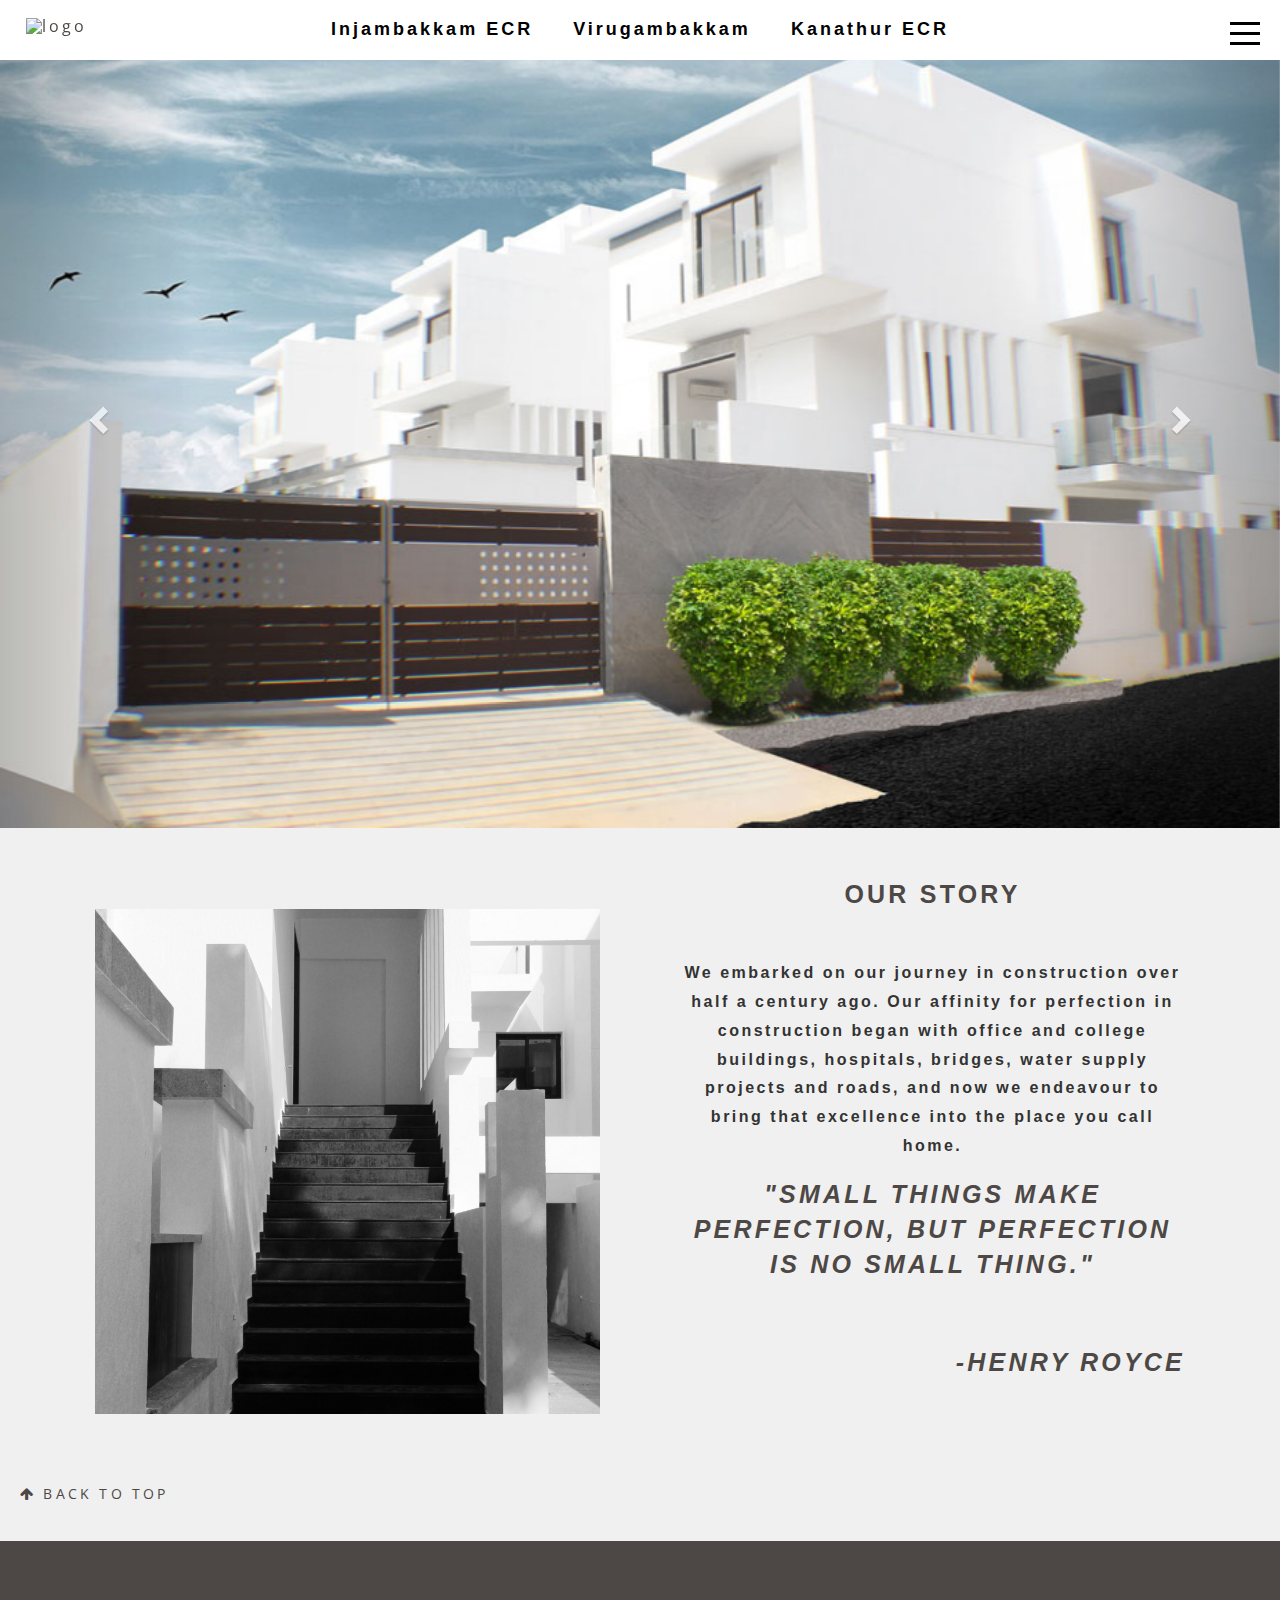
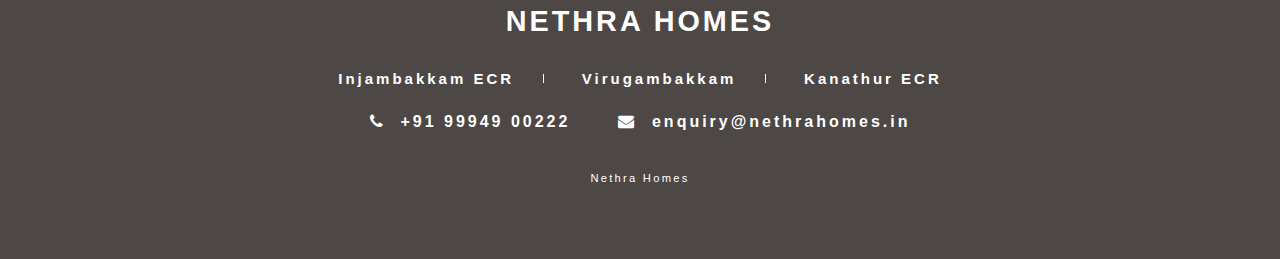
==== commit 691792e7: "origin master" ====
--- a/index.html
+++ b/index.html
@@ -4,32 +4,15 @@
 <!-- Mirrored from housepartnership.co.uk/landing-page/ by HTTrack Website Copier/3.x [XR&CO'2014], Mon, 26 Mar 2018 14:25:42 GMT -->
 <!-- Added by HTTrack --><meta http-equiv="content-type" content="text/html;charset=UTF-8" /><!-- /Added by HTTrack -->
 <head>
-    <meta charset="UTF-8">
+    <meta http-equiv="Content-Type" content="text/html"  charset="UTF-8"/>
     <meta content="width=device-width, initial-scale=1.0, user-scalable=0" name="viewport" />
-
-    <!-- <link rel="profile" href="http://gmpg.org/xfn/11"> -->
-    <!-- <link rel="pingback" href="../xmlrpc.html"> -->
     <link href='https://fonts.googleapis.com/css?family=Open+Sans:400,300,400italic,700,300italic,700italic' rel='stylesheet' type='text/css'>
-
-
-    <title>Landing Page - House Partnership Estate Agents</title>
-
-    <!-- This site is optimized with the Yoast SEO plugin v5.6.1 - https://yoast.com/wordpress/plugins/seo/ -->
-    <!-- <link rel="canonical" href="index.html" />
-    <meta property="og:locale" content="en_GB" />
-    <meta property="og:type" content="article" />
-    <meta property="og:title" content="Landing Page - House Partnership Estate Agents" />
-    <meta property="og:url" content="index.html" />
-    <meta property="og:site_name" content="House Partnership Estate Agents" />
-    <meta name="twitter:card" content="summary" />
-    <meta name="twitter:title" content="Landing Page - House Partnership Estate Agents" /> -->
-    <!-- / Yoast SEO plugin. -->
-
-    <!-- <link rel='dns-prefetch' href='http://wurfl.io/' />
-    <link rel='dns-prefetch' href='http://maps.googleapis.com/' />
-    <link rel='dns-prefetch' href='http://s.w.org/' />
-    <link rel="alternate" type="application/rss+xml" title="House Partnership Estate Agents &raquo; Feed" href="../feed/index.html" />
-    <link rel="alternate" type="application/rss+xml" title="House Partnership Estate Agents &raquo; Comments Feed" href="../comments/feed/index.html" /> -->
+    <title>Nethra Homes | Home Page</title>
+
+    <meta name="description" content="Nethra Homes is a construction company based in Chennai, with major projects in Injambakkam, Virugambakkam and ECR"/>
+    <meta name="keywords" content="construction, chennai, injambakkam, nethra homes, building homes"/>
+    <meta name="robots" content="index, follow"/>
+
     <style type="text/css">
         img.wp-smiley,
         img.emoji {
@@ -53,6 +36,18 @@
         }
         #top-image>h1{
             font-size: 2em;
+        }
+        @font-face {
+            font-family: 'Manifesto';
+            font-style: normal;
+            font-weight: normal;
+            src: local('Manifesto'), url('./fonts/manifesto.ttf') format('truetype');
+        }
+        @font-face {
+            font-family: 'Bebas Neue Book';
+            font-style: normal;
+            font-weight:100;
+            src: local('Bebas Neue Book'), url('./fonts/BebasNeueBook.otf') format('truetype');
         }
         @media screen and (max-width:600px){
             .moveup{
@@ -151,11 +146,13 @@
     }
 
     .main-content{
+        margin-left: 50px;
         text-align: center;
+        font-family: "Bebas Neue Book",sans-serif !important;
     }
 
     .main-quotes h1{
-        font-size: 15px;
+        font-size: 25px;
         letter-spacing: none;
         font-style: italic;
         font-weight: 600;
@@ -172,9 +169,11 @@
     }
 
     .locations span {
-        font-size: 16px;
-        letter-spacing: 0;
+        font-family: "Bebas Neue Book",sans-serif !important;
+        font-size: 18px;
+        letter-spacing: 3px;
         margin:20px;
+        font-weight: 600;
 
     }
 
@@ -183,22 +182,30 @@
         color: black;
     }
 
-    .locations span a:hover {
-
-        color:#d65050;
-
+    .locations span a:hover,#main-nav-wrap a:hover {
+
+        color:#26928E;
+
+    }
+    #main-nav-wrap{
+        font-family: "Bebas Neue Book",sans-serif !important;
+
+    }
+
+    #main-footer{
+        font-family: "Bebas Neue Book",sans-serif !important;
     }
 
     #top-image.scrolled {
-        background-color: rgba(255,255,255,0.9) !important;
+        background-color:white !important;
         transition: background-color 200ms linear;
     }
 
     #footer-lower-menu a{
-        letter-spacing: 0;
+        letter-spacing: 3px;
     }
     #footer-menu a{
-        letter-spacing: 0;
+        letter-spacing: 3px;
     }
 
     #menu-item-767,#menu-item-444,#menu-item-20{
@@ -227,6 +234,10 @@
             display: block;
             padding: 0;
             margin: 0;
+        }
+
+        .main-content{
+            margin-left:0;
         }
 
         .main-head h2{
@@ -279,7 +290,7 @@
                             <a href="virugambakkam.html">Virugambakkam</a>
                         </li>
                         <li id="menu-item-445" class="menu-item menu-item-type-post_type menu-item-object-page menu-item-445">
-                            <a href="home.html">About Us</a>
+                            <a href="aboutus.html">About Us</a>
                         </li>
                         <li id="menu-item-21" class="menu-item menu-item-type-custom menu-item-object-custom menu-item-21">
                             <a href="#contact">Contact</a>
@@ -293,6 +304,9 @@
 
         <div id="top-image" style="position: fixed;z-index:999;">
             <div class="locations">
+                <a href="index.html">
+                    <img src="./img/Pr.png" alt="logo" id="nav-img">
+                </a>
                 <span><a href="injambakkam.html">Injambakkam ECR</a></span>
                 <span><a href="virugambakkam.html">Virugambakkam</a></span>
                 <span><a href="kanathur.html">Kanathur ECR</a></span>
@@ -350,13 +364,13 @@
                     <img src="Kanathur/FrontStairs-square.jpg" class="img-responsive" alt="">
             </div>
 
-            <div class="col-md-5 main-content">
+            <div class="col-md-6 main-content">
 
                 <div class="main-head">
-                    <h2>Our Story</h2>
+                    <h2 style="font-size: 25px;">Our Story</h2>
                 </div>
                 <div class="main-desc">
-                    <p style="letter-spacing:0.5px;">
+                    <p style="letter-spacing:2.5px;font-weight: 600;">
                         We embarked on our journey in construction over half a century ago.
                         Our affinity for perfection in construction began with office and
                         college buildings, hospitals, bridges, water supply projects and roads,
@@ -431,9 +445,15 @@
 
                     <p>Nethra Homes</p>
                     <br>
-                    <p><span class="fa fa-phone">&nbsp;+919444866663</span></p>
+                    <p>
+                        <span class="fa fa-phone"></span>
+                        <span>&nbsp;+91 99949 00222</span>
+                    </p>
                     <br>
-                    <p><span class="fa fa-envelope">&nbsp;enquiry@nethrahomes.in</span></p>
+                    <p>
+                        <span class="fa fa-envelope"></span>
+                        <span>&nbsp;enquiry@nethrahomes.in</span>
+                    </p>
 
                 </div>
 
@@ -449,7 +469,7 @@
     <footer id="main-footer" role="contentinfo">
 
         <div id="footer-logo">
-            <h1 style="color: white;font-weight: 600;padding-bottom: 0;margin-bottom: -5%;letter-spacing:0.2px;">NETHRA HOMES</h1>
+            <h1 style="color: white;font-weight: 600;padding-bottom: 0;margin-bottom: -5%;letter-spacing:3px;">NETHRA HOMES</h1>
         </div>
 
 
@@ -468,7 +488,7 @@
             </ul></div>
             <div class="menu-footer-menu-container"><ul id="footer-menu" class="menu">
                 <li id="menu-item-51" class="menu-item menu-item-type-post_type menu-item-object-page menu-item-51">
-                    <a href="#"><span class="fa fa-phone"></span>&nbsp; +919444866663</a>
+                    <a href="#"><span class="fa fa-phone"></span>&nbsp; +91 99949 00222</a>
                 </li>
                 <li id="menu-item-767" class="menu-item menu-item-type-post_type menu-item-object-page menu-item-767">
                     <a href="#" style="text-transform: lowercase;"><span class="fa fa-envelope"></span>&nbsp; enquiry@nethrahomes.in</a>
--- a/wp-content/themes/house/style341d.css
+++ b/wp-content/themes/house/style341d.css
@@ -800,7 +800,12 @@
     text-decoration: none;
     font-weight: 100;
     text-transform: uppercase;
-    font-size: 1.2rem; }
+    font-size: 20px;
+    color: #000;
+  }
+#main-nav-wrap a:hover{
+  color: #26928E;
+}
 
 .social-media {
   margin-top: 60px; }
@@ -1006,8 +1011,30 @@
 
 .home #top-image {
   overflow: hidden;
-  background-color:rgba(255,255,255,0.3);
+  background-color:white;
 }
+
+
+#top-image  img{
+  width: 70px;
+  height: 35px;
+  position: fixed;
+  left: 2%;
+  top: 2%;
+}
+#contact-details,#contact-details p {
+  font-family: "Bebas Neue Book",sans-serif !important;
+  text-transform: uppercase;
+}
+
+#contact-details p{
+  color: white;
+  display: flex;
+  font-weight: 600;
+}
+
+
+
   .home #top-image h1 {
     width: 100%;
     position: absolute;
